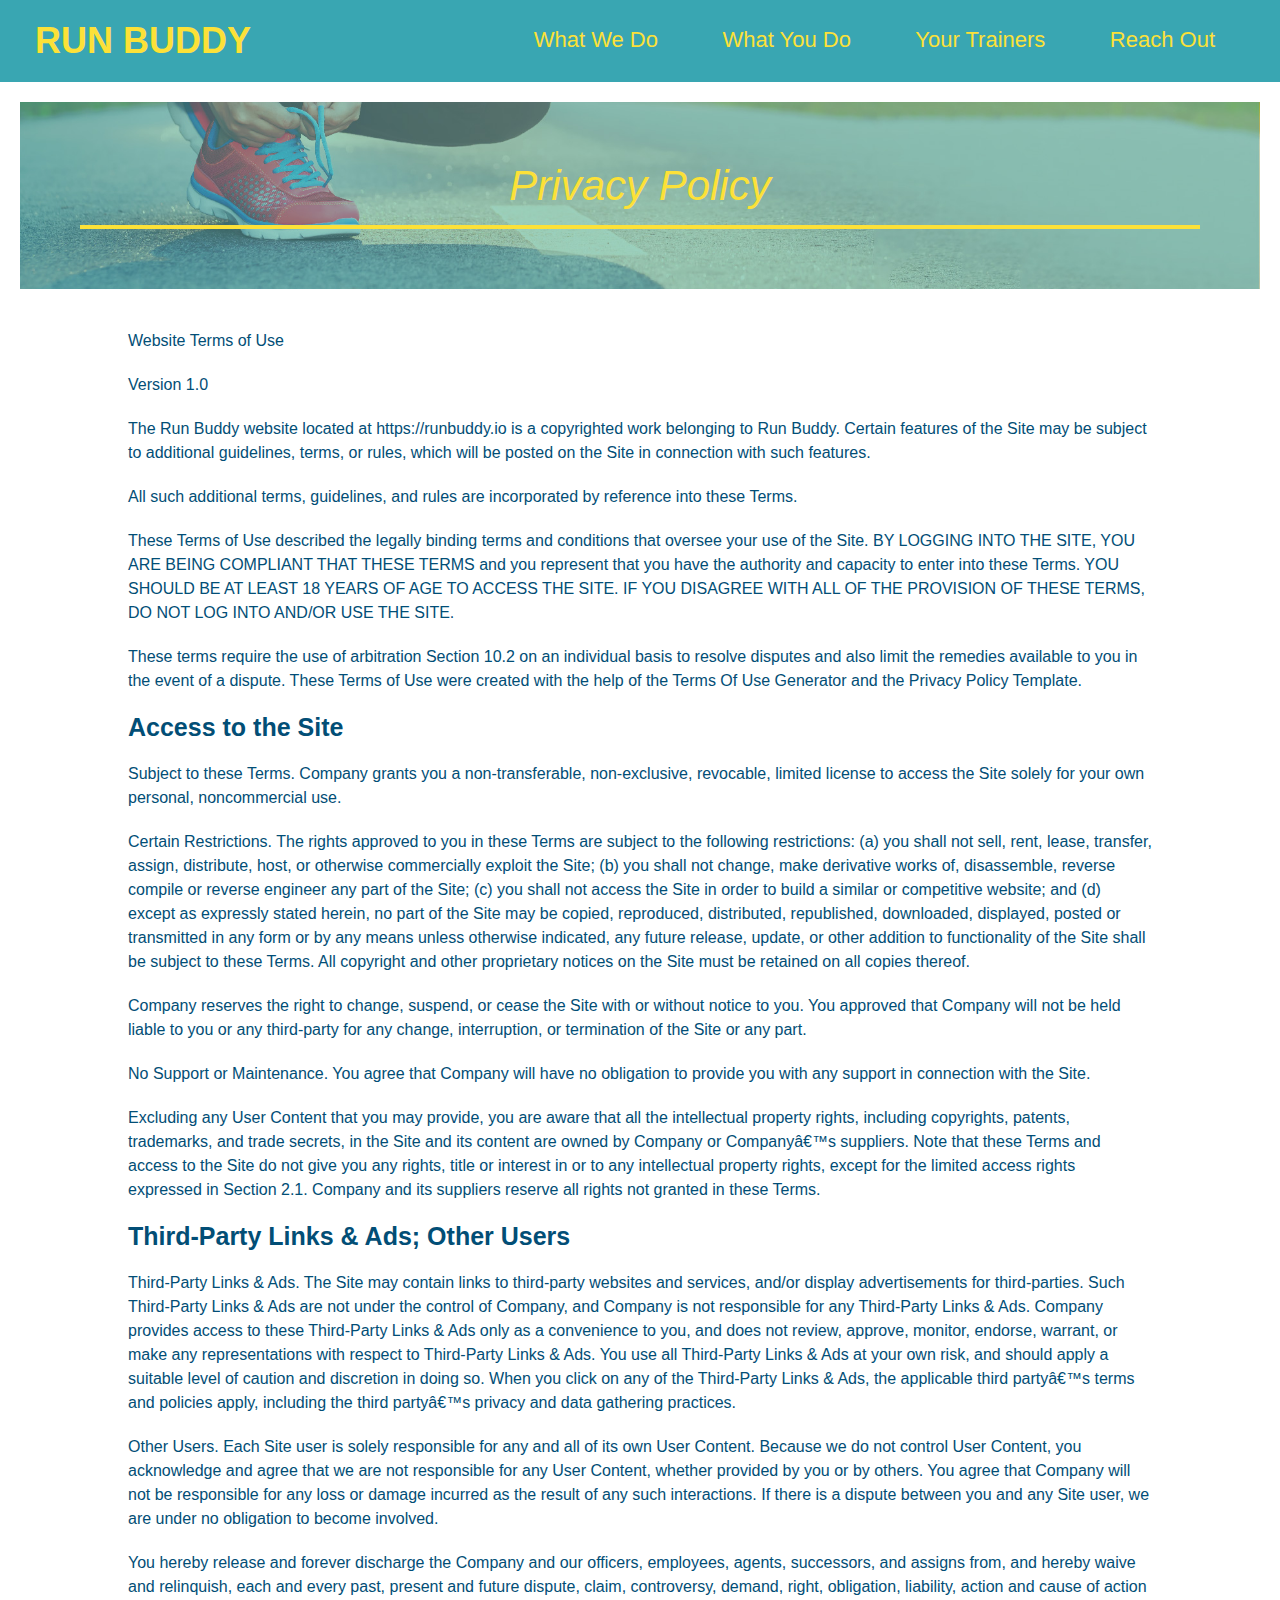
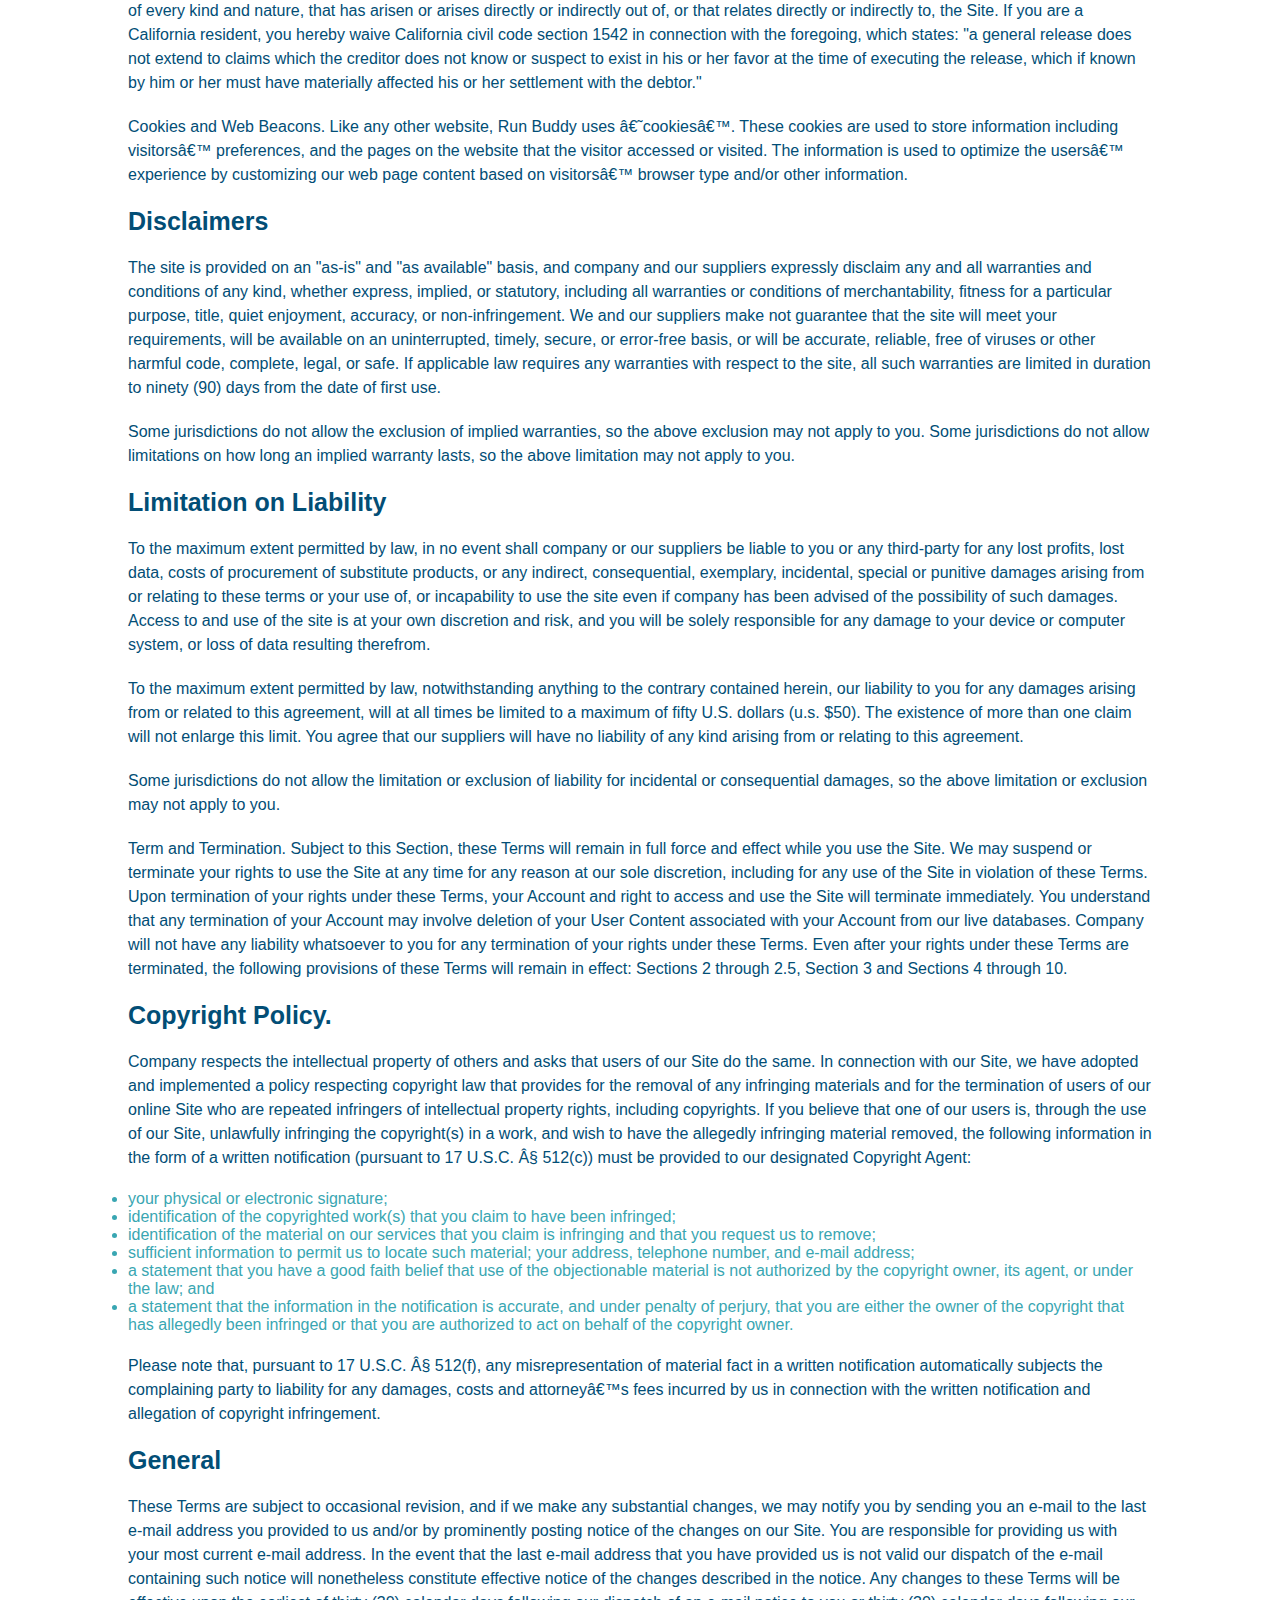
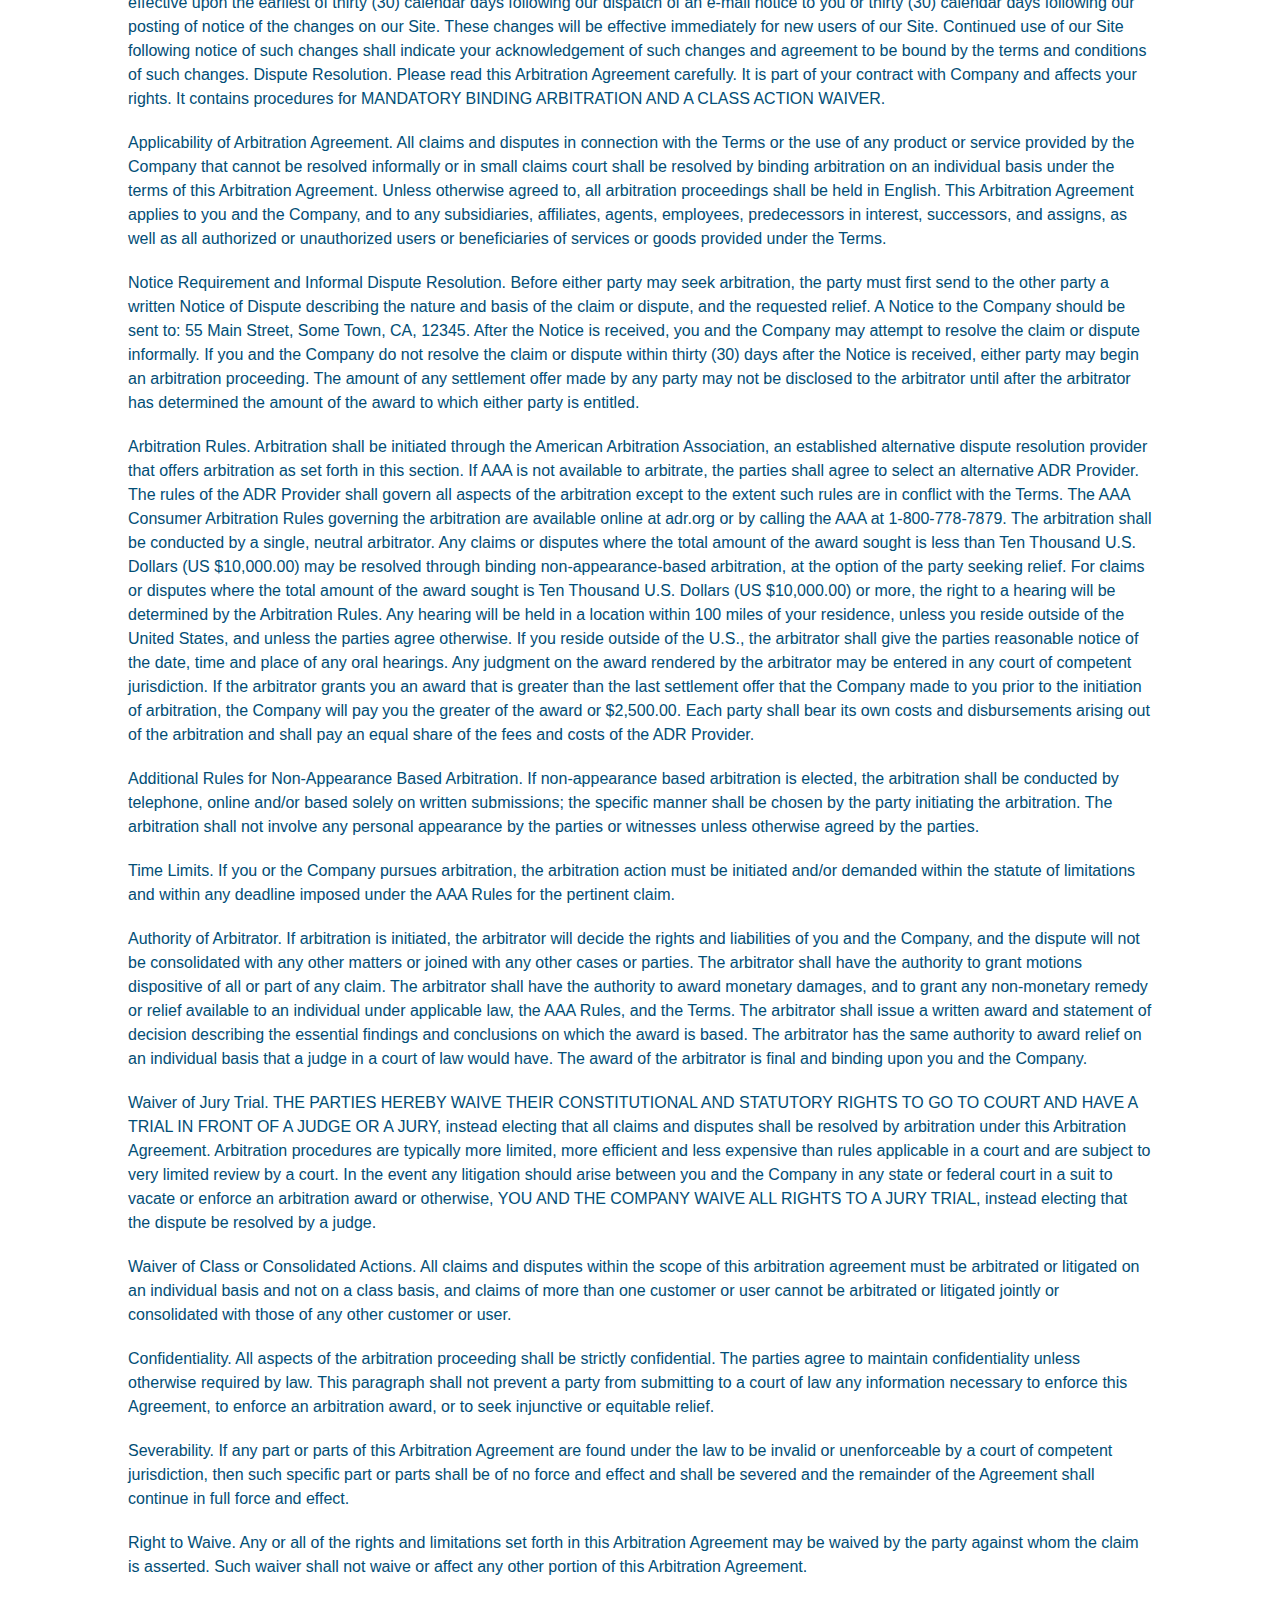
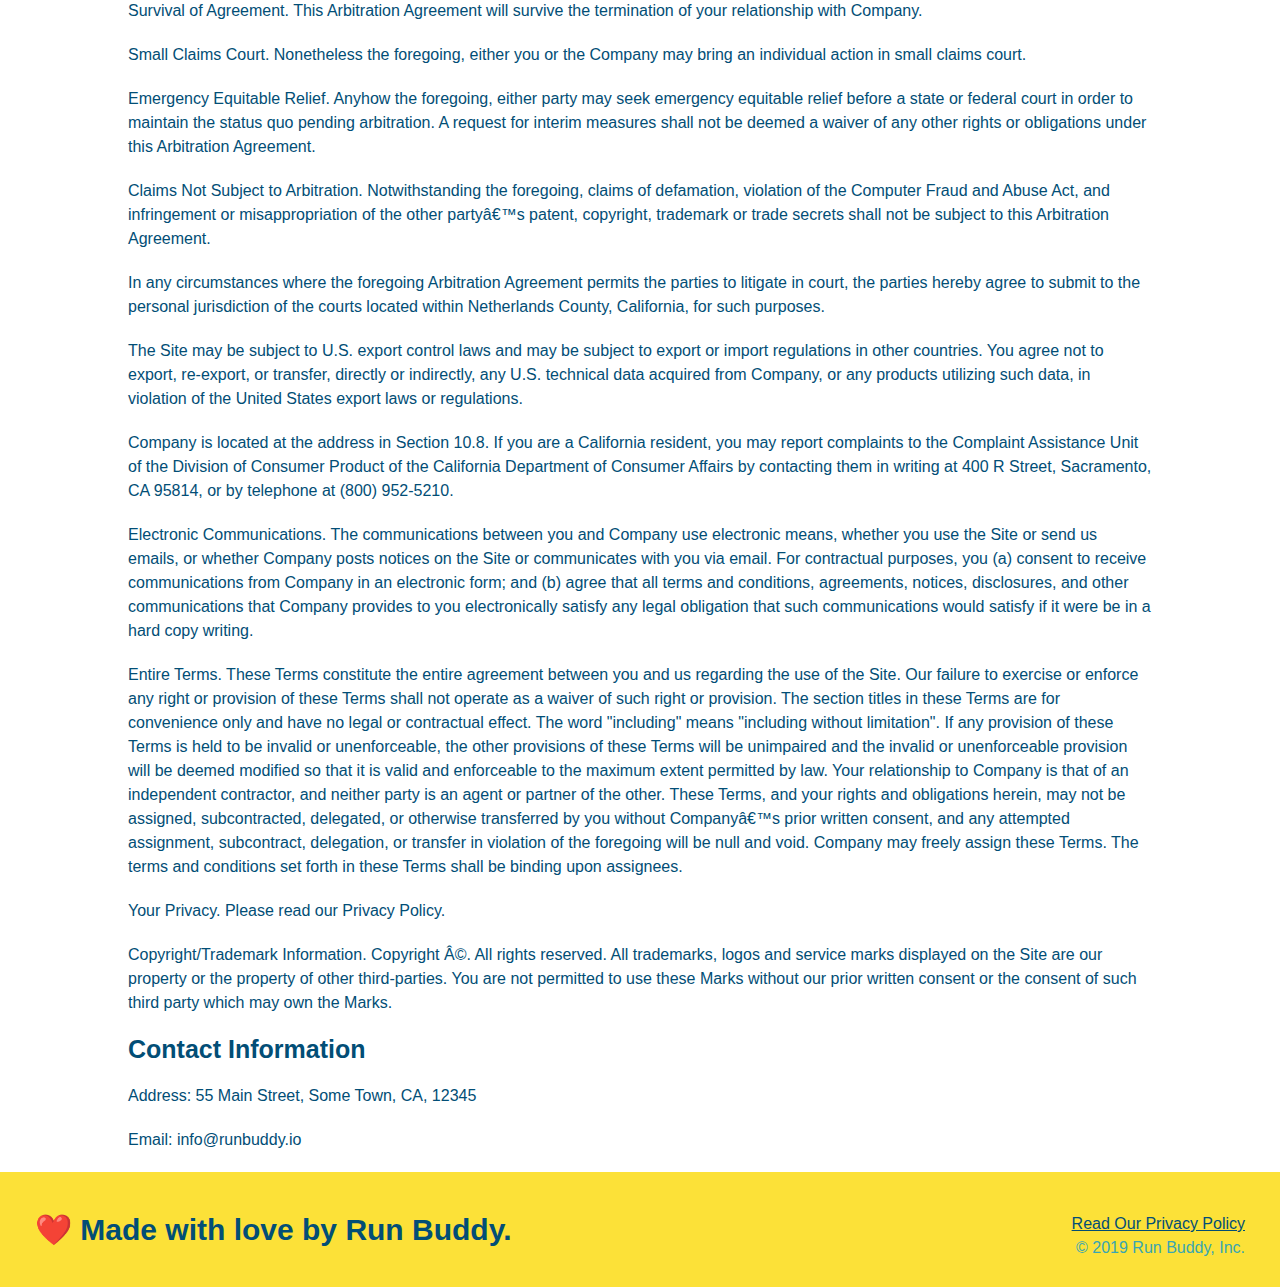
==== privacy-policy.html @ 19cb054b "privacy policy" ====
<!DOCTYPE html>
<html lang="en">
<head>
    <meta charset="UTF-8">
    <title>Privacy Policy - Run Buddy</title>
    <link rel="stylesheet" href="./assets/css/style.css" />
    <link rel="stylesheet" href="./assets/css/secondary-styles.css" />
</head>
<body>
      <!-- navigation -->
  <header>
    <h1>
      <a href="./">
        RUN BUDDY
      </a>
    </h1>
    <nav>
      <!-- Unordered list element -->
      <ul>
        <!-- List item element-->
        <li>
          <!-- Anchor element -->
          <a href="./index.html#what-we-do">What We Do</a>
        </li>
        <li>
          <a href="./index.html#what-you-do">What You Do</a>
        </li>
        <li>
          <a href="./index.html#your-trainers">Your Trainers</a>
        </li>
        <li>
          <a href="./index.html#reach-out">Reach Out</a>
        </li>
      </ul>
    </nav>
  </header>
  <section class="hero hero-secondary">
    <h2 class="page-title">
        Privacy Policy
    </h2>
  </section>
  <article class="secondary-content">
      
    <p>
        Website Terms of Use
      </p>

      <p>
        Version 1.0
      </p>

      <p>
        The Run Buddy website located at https://runbuddy.io is a copyrighted work belonging to Run Buddy. Certain
        features of the Site may be subject to additional guidelines, terms, or rules, which will be posted on the Site
        in connection with such features.
      </p>

      <p>
        All such additional terms, guidelines, and rules are incorporated by reference into these Terms.
      </p>

      <p>
        These Terms of Use described the legally binding terms and conditions that oversee your use of the Site. BY
        LOGGING INTO THE SITE, YOU ARE BEING COMPLIANT THAT THESE TERMS and you represent that you have the authority
        and capacity to enter into these Terms. YOU SHOULD BE AT LEAST 18 YEARS OF AGE TO ACCESS THE SITE. IF YOU
        DISAGREE WITH ALL OF THE PROVISION OF THESE TERMS, DO NOT LOG INTO AND/OR USE THE SITE.
      </p>

      <p>
        These terms require the use of arbitration Section 10.2 on an individual basis to resolve disputes and also
        limit the remedies available to you in the event of a dispute. These Terms of Use were created with the help of
        the Terms Of Use Generator and the Privacy Policy Template.
      </p>

      <h3>
        Access to the Site
      </h3>

      <p>
        Subject to these Terms. Company grants you a non-transferable, non-exclusive, revocable, limited license to
        access the Site solely for your own personal, noncommercial use.
      </p>

      <p>
        Certain Restrictions. The rights approved to you in these Terms are subject to the following restrictions: (a)
        you shall not sell, rent, lease, transfer, assign, distribute, host, or otherwise commercially exploit the Site;
        (b) you shall not change, make derivative works of, disassemble, reverse compile or reverse engineer any part of
        the Site; (c) you shall not access the Site in order to build a similar or competitive website; and (d) except
        as expressly stated herein, no part of the Site may be copied, reproduced, distributed, republished, downloaded,
        displayed, posted or transmitted in any form or by any means unless otherwise indicated, any future release,
        update, or other addition to functionality of the Site shall be subject to these Terms. All copyright and other
        proprietary notices on the Site must be retained on all copies thereof.
      </p>

      <p>
        Company reserves the right to change, suspend, or cease the Site with or without notice to you. You approved
        that Company will not be held liable to you or any third-party for any change, interruption, or termination of
        the Site or any part.
      </p>

      <p>
        No Support or Maintenance. You agree that Company will have no obligation to provide you with any support in
        connection with the Site.
      </p>

      <p>
        Excluding any User Content that you may provide, you are aware that all the intellectual property rights,
        including copyrights, patents, trademarks, and trade secrets, in the Site and its content are owned by Company
        or Companyâ€™s suppliers. Note that these Terms and access to the Site do not give you any rights, title or
        interest in or to any intellectual property rights, except for the limited access rights expressed in Section
        2.1. Company and its suppliers reserve all rights not granted in these Terms.
      </p>

      <h3>
        Third-Party Links & Ads; Other Users
      </h3>

      <p>
        Third-Party Links & Ads. The Site may contain links to third-party websites and services, and/or display
        advertisements for third-parties. Such Third-Party Links & Ads are not under the control of Company, and Company
        is not responsible for any Third-Party Links & Ads. Company provides access to these Third-Party Links & Ads
        only as a convenience to you, and does not review, approve, monitor, endorse, warrant, or make any
        representations with respect to Third-Party Links & Ads. You use all Third-Party Links & Ads at your own risk,
        and should apply a suitable level of caution and discretion in doing so. When you click on any of the
        Third-Party Links & Ads, the applicable third partyâ€™s terms and policies apply, including the third partyâ€™s
        privacy and data gathering practices.
      </p>

      <p>
        Other Users. Each Site user is solely responsible for any and all of its own User Content. Because we do not
        control User Content, you acknowledge and agree that we are not responsible for any User Content, whether
        provided by you or by others. You agree that Company will not be responsible for any loss or damage incurred as
        the result of any such interactions. If there is a dispute between you and any Site user, we are under no
        obligation to become involved.
      </p>

      <p>
        You hereby release and forever discharge the Company and our officers, employees, agents, successors, and
        assigns from, and hereby waive and relinquish, each and every past, present and future dispute, claim,
        controversy, demand, right, obligation, liability, action and cause of action of every kind and nature, that has
        arisen or arises directly or indirectly out of, or that relates directly or indirectly to, the Site. If you are
        a California resident, you hereby waive California civil code section 1542 in connection with the foregoing,
        which states: "a general release does not extend to claims which the creditor does not know or suspect to exist
        in his or her favor at the time of executing the release, which if known by him or her must have materially
        affected his or her settlement with the debtor."
      </p>

      <p>
        Cookies and Web Beacons. Like any other website, Run Buddy uses â€˜cookiesâ€™. These cookies are used to store
        information including visitorsâ€™ preferences, and the pages on the website that the visitor accessed or visited.
        The information is used to optimize the usersâ€™ experience by customizing our web page content based on visitorsâ€™
        browser type and/or other information.
      </p>

      <h3>
        Disclaimers
      </h3>

      <p>
        The site is provided on an "as-is" and "as available" basis, and company and our suppliers expressly disclaim
        any and all warranties and conditions of any kind, whether express, implied, or statutory, including all
        warranties or conditions of merchantability, fitness for a particular purpose, title, quiet enjoyment, accuracy,
        or non-infringement. We and our suppliers make not guarantee that the site will meet your requirements, will be
        available on an uninterrupted, timely, secure, or error-free basis, or will be accurate, reliable, free of
        viruses or other harmful code, complete, legal, or safe. If applicable law requires any warranties with respect
        to the site, all such warranties are limited in duration to ninety (90) days from the date of first use.
      </p>

      <p>
        Some jurisdictions do not allow the exclusion of implied warranties, so the above exclusion may not apply to
        you. Some jurisdictions do not allow limitations on how long an implied warranty lasts, so the above limitation
        may not apply to you.
      </p>

      <h3>
        Limitation on Liability
      </h3>

      <p>
        To the maximum extent permitted by law, in no event shall company or our suppliers be liable to you or any
        third-party for any lost profits, lost data, costs of procurement of substitute products, or any indirect,
        consequential, exemplary, incidental, special or punitive damages arising from or relating to these terms or
        your use of, or incapability to use the site even if company has been advised of the possibility of such
        damages. Access to and use of the site is at your own discretion and risk, and you will be solely responsible
        for any damage to your device or computer system, or loss of data resulting therefrom.
      </p>

      <p>
        To the maximum extent permitted by law, notwithstanding anything to the contrary contained herein, our liability
        to you for any damages arising from or related to this agreement, will at all times be limited to a maximum of
        fifty U.S. dollars (u.s. $50). The existence of more than one claim will not enlarge this limit. You agree that
        our suppliers will have no liability of any kind arising from or relating to this agreement.
      </p>

      <p>
        Some jurisdictions do not allow the limitation or exclusion of liability for incidental or consequential
        damages, so the above limitation or exclusion may not apply to you.
      </p>

      <p>
        Term and Termination. Subject to this Section, these Terms will remain in full force and effect while you use
        the Site. We may suspend or terminate your rights to use the Site at any time for any reason at our sole
        discretion, including for any use of the Site in violation of these Terms. Upon termination of your rights under
        these Terms, your Account and right to access and use the Site will terminate immediately. You understand that
        any termination of your Account may involve deletion of your User Content associated with your Account from our
        live databases. Company will not have any liability whatsoever to you for any termination of your rights under
        these Terms. Even after your rights under these Terms are terminated, the following provisions of these Terms
        will remain in effect: Sections 2 through 2.5, Section 3 and Sections 4 through 10.
      </p>

      <h3>
        Copyright Policy.
      </h3>

      <p>
        Company respects the intellectual property of others and asks that users of our Site do the same. In connection
        with our Site, we have adopted and implemented a policy respecting copyright law that provides for the removal
        of any infringing materials and for the termination of users of our online Site who are repeated infringers of
        intellectual property rights, including copyrights. If you believe that one of our users is, through the use of
        our Site, unlawfully infringing the copyright(s) in a work, and wish to have the allegedly infringing material
        removed, the following information in the form of a written notification (pursuant to 17 U.S.C. Â§ 512(c)) must
        be provided to our designated Copyright Agent:
      </p>

      <ul>
        <li>
          your physical or electronic signature;
        </li>
        <li>
          identification of the copyrighted work(s) that you claim to have been infringed;
        </li>
        <li>
          identification of the material on our services that you claim is infringing and that you request us to remove;
        </li>
        <li>
          sufficient information to permit us to locate such material; your address, telephone number, and e-mail
          address;
        </li>
        <li>
          a statement that you have a good faith belief that use of the objectionable material is not authorized by the
          copyright owner, its agent, or under the law; and
        </li>
        <li>
          a statement that the information in the notification is accurate, and under penalty of perjury, that you are
          either the owner of the copyright that has allegedly been infringed or that you are authorized to act on
          behalf of the copyright owner.
        </li>
      </ul>

      <p>
        Please note that, pursuant to 17 U.S.C. Â§ 512(f), any misrepresentation of material fact in a written
        notification automatically subjects the complaining party to liability for any damages, costs and attorneyâ€™s
        fees incurred by us in connection with the written notification and allegation of copyright infringement.
      </p>

      <h3>
        General
      </h3>

      <p>
        These Terms are subject to occasional revision, and if we make any substantial changes, we may notify you by
        sending you an e-mail to the last e-mail address you provided to us and/or by prominently posting notice of the
        changes on our Site. You are responsible for providing us with your most current e-mail address. In the event
        that the last e-mail address that you have provided us is not valid our dispatch of the e-mail containing such
        notice will nonetheless constitute effective notice of the changes described in the notice. Any changes to these
        Terms will be effective upon the earliest of thirty (30) calendar days following our dispatch of an e-mail
        notice to you or thirty (30) calendar days following our posting of notice of the changes on our Site. These
        changes will be effective immediately for new users of our Site. Continued use of our Site following notice of
        such changes shall indicate your acknowledgement of such changes and agreement to be bound by the terms and
        conditions of such changes. Dispute Resolution. Please read this Arbitration Agreement carefully. It is part of
        your contract with Company and affects your rights. It contains procedures for MANDATORY BINDING ARBITRATION AND
        A CLASS ACTION WAIVER.
      </p>

      <p>
        Applicability of Arbitration Agreement. All claims and disputes in connection with the Terms or the use of any
        product or service provided by the Company that cannot be resolved informally or in small claims court shall be
        resolved by binding arbitration on an individual basis under the terms of this Arbitration Agreement. Unless
        otherwise agreed to, all arbitration proceedings shall be held in English. This Arbitration Agreement applies to
        you and the Company, and to any subsidiaries, affiliates, agents, employees, predecessors in interest,
        successors, and assigns, as well as all authorized or unauthorized users or beneficiaries of services or goods
        provided under the Terms.
      </p>

      <p>
        Notice Requirement and Informal Dispute Resolution. Before either party may seek arbitration, the party must
        first send to the other party a written Notice of Dispute describing the nature and basis of the claim or
        dispute, and the requested relief. A Notice to the Company should be sent to: 55 Main Street, Some Town, CA,
        12345. After the Notice is received, you and the Company may attempt to resolve the claim or dispute informally.
        If you and the Company do not resolve the claim or dispute within thirty (30) days after the Notice is received,
        either party may begin an arbitration proceeding. The amount of any settlement offer made by any party may not
        be disclosed to the arbitrator until after the arbitrator has determined the amount of the award to which either
        party is entitled.
      </p>

      <p>
        Arbitration Rules. Arbitration shall be initiated through the American Arbitration Association, an established
        alternative dispute resolution provider that offers arbitration as set forth in this section. If AAA is not
        available to arbitrate, the parties shall agree to select an alternative ADR Provider. The rules of the ADR
        Provider shall govern all aspects of the arbitration except to the extent such rules are in conflict with the
        Terms. The AAA Consumer Arbitration Rules governing the arbitration are available online at adr.org or by
        calling the AAA at 1-800-778-7879. The arbitration shall be conducted by a single, neutral arbitrator. Any
        claims or disputes where the total amount of the award sought is less than Ten Thousand U.S. Dollars (US
        $10,000.00) may be resolved through binding non-appearance-based arbitration, at the option of the party seeking
        relief. For claims or disputes where the total amount of the award sought is Ten Thousand U.S. Dollars (US
        $10,000.00) or more, the right to a hearing will be determined by the Arbitration Rules. Any hearing will be
        held in a location within 100 miles of your residence, unless you reside outside of the United States, and
        unless the parties agree otherwise. If you reside outside of the U.S., the arbitrator shall give the parties
        reasonable notice of the date, time and place of any oral hearings. Any judgment on the award rendered by the
        arbitrator may be entered in any court of competent jurisdiction. If the arbitrator grants you an award that is
        greater than the last settlement offer that the Company made to you prior to the initiation of arbitration, the
        Company will pay you the greater of the award or $2,500.00. Each party shall bear its own costs and
        disbursements arising out of the arbitration and shall pay an equal share of the fees and costs of the ADR
        Provider.
      </p>

      <p>
        Additional Rules for Non-Appearance Based Arbitration. If non-appearance based arbitration is elected, the
        arbitration shall be conducted by telephone, online and/or based solely on written submissions; the specific
        manner shall be chosen by the party initiating the arbitration. The arbitration shall not involve any personal
        appearance by the parties or witnesses unless otherwise agreed by the parties.
      </p>

      <p>
        Time Limits. If you or the Company pursues arbitration, the arbitration action must be initiated and/or demanded
        within the statute of limitations and within any deadline imposed under the AAA Rules for the pertinent claim.
      </p>

      <p>
        Authority of Arbitrator. If arbitration is initiated, the arbitrator will decide the rights and liabilities of
        you and the Company, and the dispute will not be consolidated with any other matters or joined with any other
        cases or parties. The arbitrator shall have the authority to grant motions dispositive of all or part of any
        claim. The arbitrator shall have the authority to award monetary damages, and to grant any non-monetary remedy
        or relief available to an individual under applicable law, the AAA Rules, and the Terms. The arbitrator shall
        issue a written award and statement of decision describing the essential findings and conclusions on which the
        award is based. The arbitrator has the same authority to award relief on an individual basis that a judge in a
        court of law would have. The award of the arbitrator is final and binding upon you and the Company.
      </p>

      <p>
        Waiver of Jury Trial. THE PARTIES HEREBY WAIVE THEIR CONSTITUTIONAL AND STATUTORY RIGHTS TO GO TO COURT AND HAVE
        A TRIAL IN FRONT OF A JUDGE OR A JURY, instead electing that all claims and disputes shall be resolved by
        arbitration under this Arbitration Agreement. Arbitration procedures are typically more limited, more efficient
        and less expensive than rules applicable in a court and are subject to very limited review by a court. In the
        event any litigation should arise between you and the Company in any state or federal court in a suit to vacate
        or enforce an arbitration award or otherwise, YOU AND THE COMPANY WAIVE ALL RIGHTS TO A JURY TRIAL, instead
        electing that the dispute be resolved by a judge.
      </p>

      <p>
        Waiver of Class or Consolidated Actions. All claims and disputes within the scope of this arbitration agreement
        must be arbitrated or litigated on an individual basis and not on a class basis, and claims of more than one
        customer or user cannot be arbitrated or litigated jointly or consolidated with those of any other customer or
        user.
      </p>

      <p>
        Confidentiality. All aspects of the arbitration proceeding shall be strictly confidential. The parties agree to
        maintain confidentiality unless otherwise required by law. This paragraph shall not prevent a party from
        submitting to a court of law any information necessary to enforce this Agreement, to enforce an arbitration
        award, or to seek injunctive or equitable relief.
      </p>

      <p>
        Severability. If any part or parts of this Arbitration Agreement are found under the law to be invalid or
        unenforceable by a court of competent jurisdiction, then such specific part or parts shall be of no force and
        effect and shall be severed and the remainder of the Agreement shall continue in full force and effect.
      </p>

      <p>
        Right to Waive. Any or all of the rights and limitations set forth in this Arbitration Agreement may be waived
        by the party against whom the claim is asserted. Such waiver shall not waive or affect any other portion of this
        Arbitration Agreement.
      </p>

      <p>
        Survival of Agreement. This Arbitration Agreement will survive the termination of your relationship with
        Company.
      </p>

      <p>
        Small Claims Court. Nonetheless the foregoing, either you or the Company may bring an individual action in small
        claims court.
      </p>

      <p>
        Emergency Equitable Relief. Anyhow the foregoing, either party may seek emergency equitable relief before a
        state or federal court in order to maintain the status quo pending arbitration. A request for interim measures
        shall not be deemed a waiver of any other rights or obligations under this Arbitration Agreement.
      </p>

      <p>
        Claims Not Subject to Arbitration. Notwithstanding the foregoing, claims of defamation, violation of the
        Computer Fraud and Abuse Act, and infringement or misappropriation of the other partyâ€™s patent, copyright,
        trademark or trade secrets shall not be subject to this Arbitration Agreement.
      </p>

      <p>
        In any circumstances where the foregoing Arbitration Agreement permits the parties to litigate in court, the
        parties hereby agree to submit to the personal jurisdiction of the courts located within Netherlands County,
        California, for such purposes.
      </p>

      <p>
        The Site may be subject to U.S. export control laws and may be subject to export or import regulations in other
        countries. You agree not to export, re-export, or transfer, directly or indirectly, any U.S. technical data
        acquired from Company, or any products utilizing such data, in violation of the United States export laws or
        regulations.
      </p>

      <p>
        Company is located at the address in Section 10.8. If you are a California resident, you may report complaints
        to the Complaint Assistance Unit of the Division of Consumer Product of the California Department of Consumer
        Affairs by contacting them in writing at 400 R Street, Sacramento, CA 95814, or by telephone at (800) 952-5210.
      </p>

      <p>
        Electronic Communications. The communications between you and Company use electronic means, whether you use the
        Site or send us emails, or whether Company posts notices on the Site or communicates with you via email. For
        contractual purposes, you (a) consent to receive communications from Company in an electronic form; and (b)
        agree that all terms and conditions, agreements, notices, disclosures, and other communications that Company
        provides to you electronically satisfy any legal obligation that such communications would satisfy if it were be
        in a hard copy writing.
      </p>

      <p>
        Entire Terms. These Terms constitute the entire agreement between you and us regarding the use of the Site. Our
        failure to exercise or enforce any right or provision of these Terms shall not operate as a waiver of such right
        or provision. The section titles in these Terms are for convenience only and have no legal or contractual
        effect. The word "including" means "including without limitation". If any provision of these Terms is held to be
        invalid or unenforceable, the other provisions of these Terms will be unimpaired and the invalid or
        unenforceable provision will be deemed modified so that it is valid and enforceable to the maximum extent
        permitted by law. Your relationship to Company is that of an independent contractor, and neither party is an
        agent or partner of the other. These Terms, and your rights and obligations herein, may not be assigned,
        subcontracted, delegated, or otherwise transferred by you without Companyâ€™s prior written consent, and any
        attempted assignment, subcontract, delegation, or transfer in violation of the foregoing will be null and void.
        Company may freely assign these Terms. The terms and conditions set forth in these Terms shall be binding upon
        assignees.
      </p>

      <p>
        Your Privacy. Please read our Privacy Policy.
      </p>

      <p>
        Copyright/Trademark Information. Copyright Â©. All rights reserved. All trademarks, logos and service marks
        displayed on the Site are our property or the property of other third-parties. You are not permitted to use
        these Marks without our prior written consent or the consent of such third party which may own the Marks.
      </p>

      <h3>
        Contact Information
      </h3>

      <p>
        Address: 55 Main Street, Some Town, CA, 12345
      </p>

      <p>
        Email: info@runbuddy.io
      </p>

  </article>
    <!-- footer -->
    <footer>
        <h2>❤️ Made with love by Run Buddy.</h2>
        <div>
          <a href="#">Read Our Privacy Policy</a><br />
          &copy; 2019 Run Buddy, Inc.
        </div>
    </footer>
</body>
</html>
---- assets/css/style.css ----
* {
  margin: 0;
  padding: 0;
  box-sizing: border-box;
}

body {
  /* more on this crazy alphanumerical value in a minute! */
  color: #39a6b2;
  font-family: Helvetica, Arial, sans-serif;
}

/* apply styles to <header> */
header {
  padding: 20px 35px;
  background-color: #39a6b2;
}

header h1 {
  font-weight: bold;
  font-size: 36px;
  color: #fce138;
  margin: 0;
  display: inline;
}
header a {
  text-decoration: none;
  color: #fce138;
}

header nav {
  float: right;
  margin: 7px 0;
}

header nav ul li {
  display: inline;
}

header nav ul li a {
  margin: 0 30px;
  font-weight: lighter;
  font-size: 22px;
}

footer {
  background: #fce138;
  width: 100%;
  padding: 40px 35px;
}

footer h2 {
  display: inline;
  color: #024e76;
  font-size: 30px;
  margin: 0;
}

footer div {
  float: right;
  line-height: 1.5;
  text-align: right;
}

footer a {
  color: #024e76;
}

section {
  padding: 60px;
}

/* Hero Style Start */
.hero {
  background-image: url('../images/hero-bg.jpg');
  height: 600px;
  background-size: cover;
  background-position: center;
  position: relative;
}
/* Hero Style End */

.hero-form {
  border: 3px solid #024e76;
  background-color: #fce138;
  padding: 20px;
  width: 500px;
  color: #024e76;
  position: absolute;
  bottom: 120px;
  right: 140px;
}

.hero-form h3 {
  font-size: 24px;
  margin: 0;
}
.hero-form p {
  margin: 5px 0 15px 0;
}

.form-input {
  border: 1px solid #024e76;
  display: block;
  padding: 7px 15px;
  font-size: 16px;
  color: #024e76;
  width: 100%;
  margin-bottom: 15px;
}

.hero-form label {
  margin: 0 5px;
}

.hero-form button {
  color: #fce138;
  background-color: #024e76;
  border: none;
  padding: 10px 20px;
  font-size: 16px;
}

.intro {
  text-align: center;
}

.intro p {
  line-height: 1.7;
  color: #39a6b2;
  width: 80%;
  font-size: 20px;
  margin: 0 auto;
}

.steps {
  text-align: center;
  background: #fce138;
}

.steps div {
  margin-bottom: 80px;
}

.steps img {
  width: 15%;
  margin: 10px 0;
}

.steps h3 {
  color: #024e76;
  font-size: 46px;
  margin-top: 10px;
}

.steps p {
  color: #39a6b2;
  font-size: 23px;
}

.steps span {
  font-size: 38px;
}

.section-title {
  font-size: 55px;
  color: #024e76;
  margin-bottom: 35px;
  padding: 0 100px 20px 100px;
  display: inline-block;
  border-bottom: 3px solid;
}

.primary-border {
  border-color: #fce138;
}

.secondary-border {
  border-color: #39a6b2;
}

.trainers {
  text-align: center;
}

.trainer {
  width: 900px;
  margin: 0 auto 30px auto;
  background: #024e76;
  color: #fce138;
  overflow: auto;
}

.trainer img {
  width: 35%;
  float: left;
}

.trainer-bio {
  padding: 35px;
  float: left;
  width: 65%;
}

.trainer-bio h3 {
  font-size: 32px;
  margin-bottom: 8px;
}

.trainer-bio h4 {
  font-weight: lighter;
  font-size: 26px;
  margin-bottom: 25px;
}

.trainer-bio p {
  font-size: 17px;
  line-height: 1.3;
}

.text-left {
  text-align: left;
}

.text-right {
  text-align: right;
}

/* REACH OUT STYLES START */
.contact {
  text-align: center;
  background: #024e76;
}

.contact h2 {
  color: #fce138;
}

.contact-info iframe {
  width: 400px;
  height: 400px;
}

.contact-info div {
  width: 410px;
  display: inline-block;
  vertical-align: top;
  text-align: left;
  margin: 30px 0 0 60px;
  color: white;
}

.contact-info h3 {
  color: #fce138;
  font-size: 32px;
}

.contact-info p,
.contact-info address {
  margin: 20px 0;
  line-height: 1.5;
  font-size: 20px;
  font-style: normal;
}

.contact-info a {
  color: #fce138;
}

/* REACH OUT STYLES END */

/* homepage hero */
.hero {
  margin: 20px;
  background-color: white;
  font-size: 20px;
  color: blue;
}

/* secondary page hero */
.hero-secondary {
  margin: 20px;
  background-color: black;
  font-size: 20px;
  color: red;
}
---- assets/css/secondary-styles.css ----
.hero {
    background-position: bottom;
    height: auto;
    text-align: center;
    margin-bottom: 40px
}
.page-title {
    color: #fce138;
    text-align: center;
    border-bottom: 4px;
    border-bottom-style: solid;
    border-color: #fce138;
    padding: 0 80px 15px 80px;
    font-weight: normal;
    font-size: 42px;
    font-style: italic;
}

.secondary-content {
    width: 80%;
    margin: auto;
    color: #024e76;
}

.secondary-content h3 {
    font-size: 25px;
    margin: 20px 0 20px 0;
}

.secondary-content p {
    font-size: 16px;
    line-height: 1.5;
    margin: 20px 0 20px 0;
}

.secondary-content ul {
    color:#39a6b2;
    margin: 10px 0 10px 0;
}
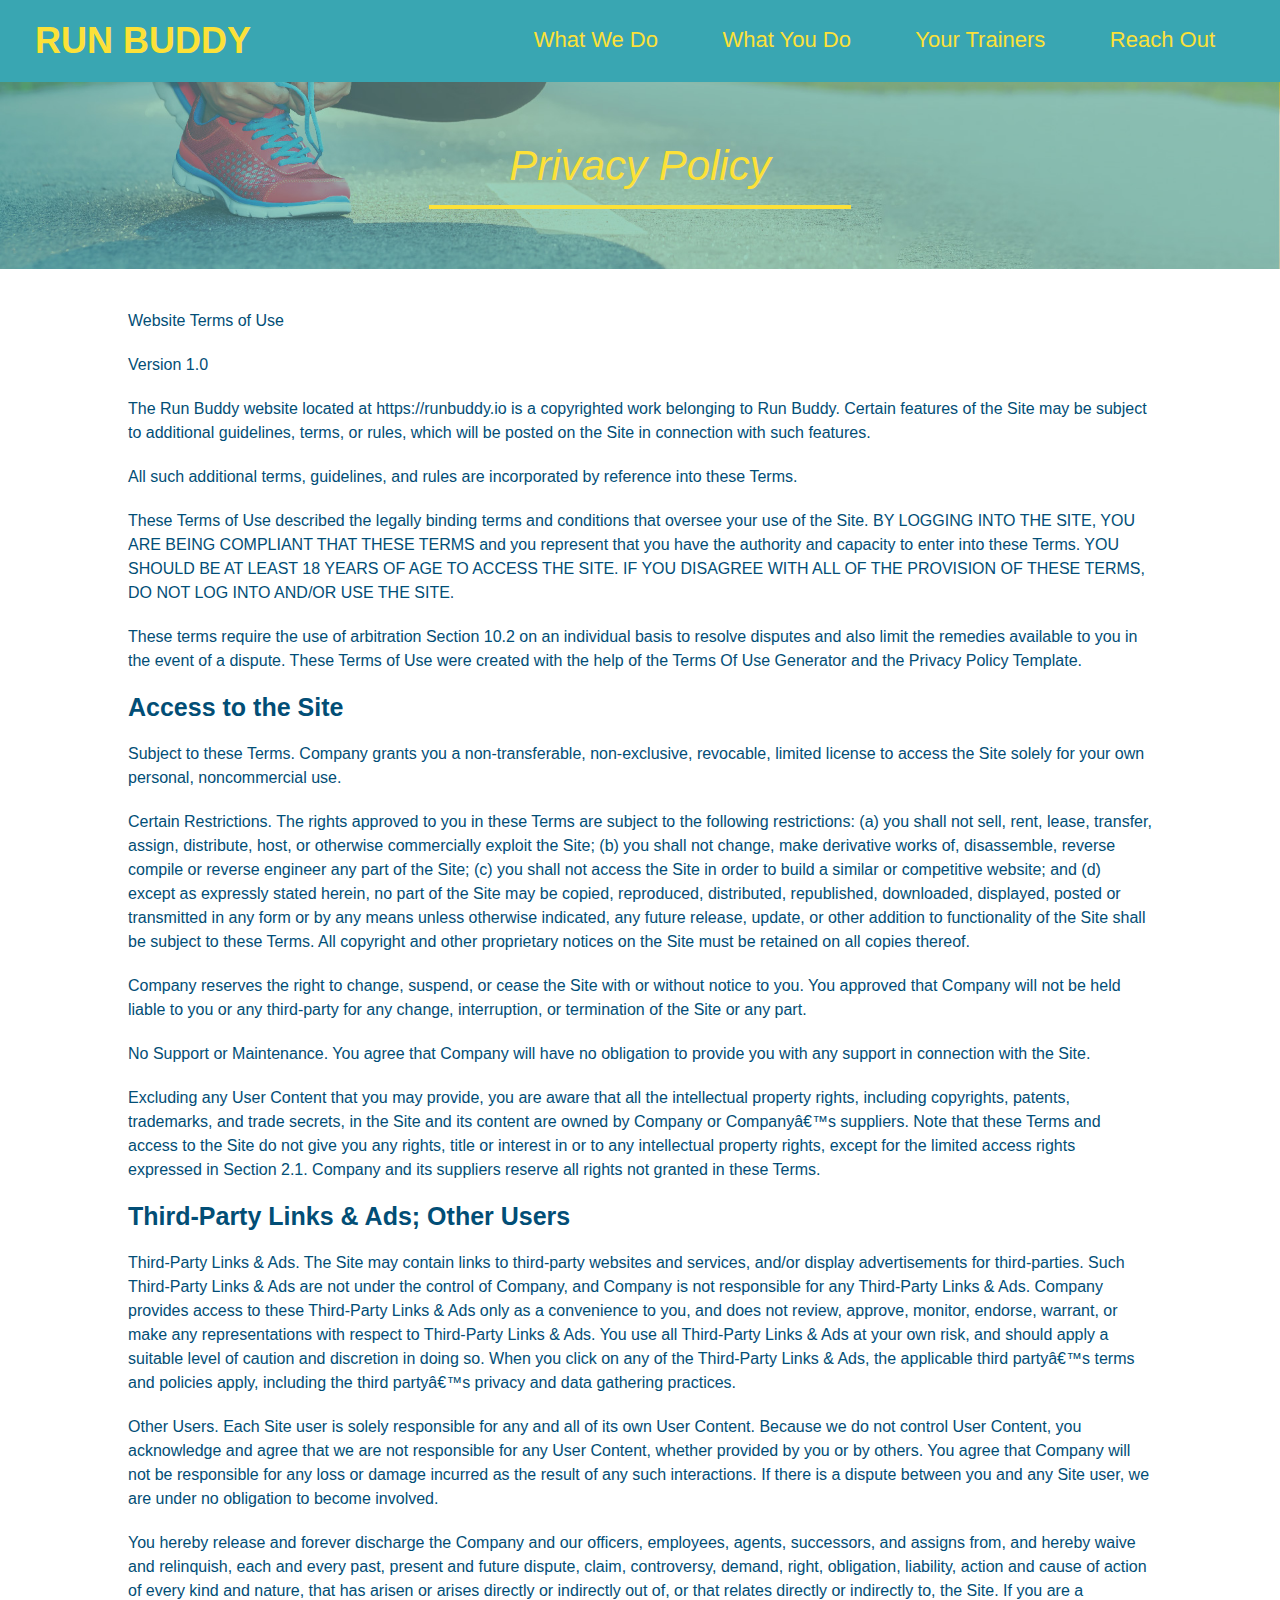
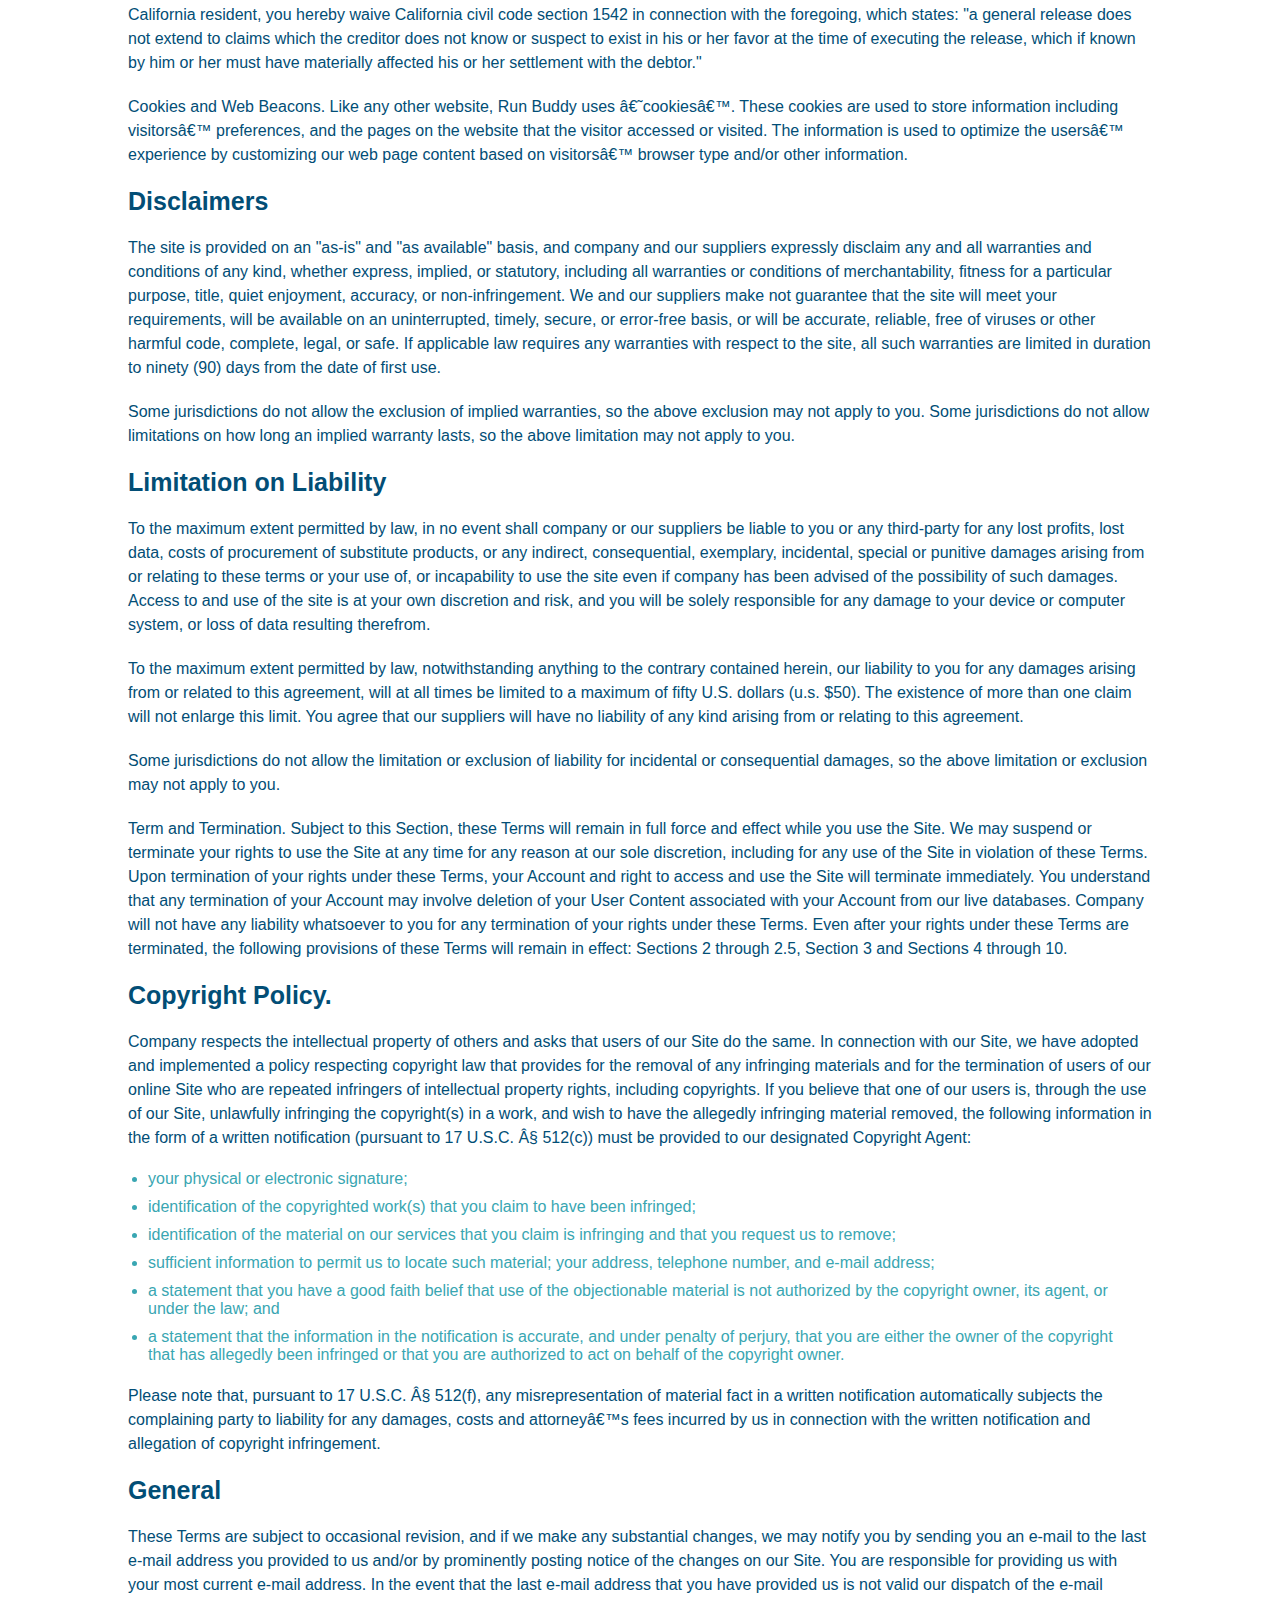
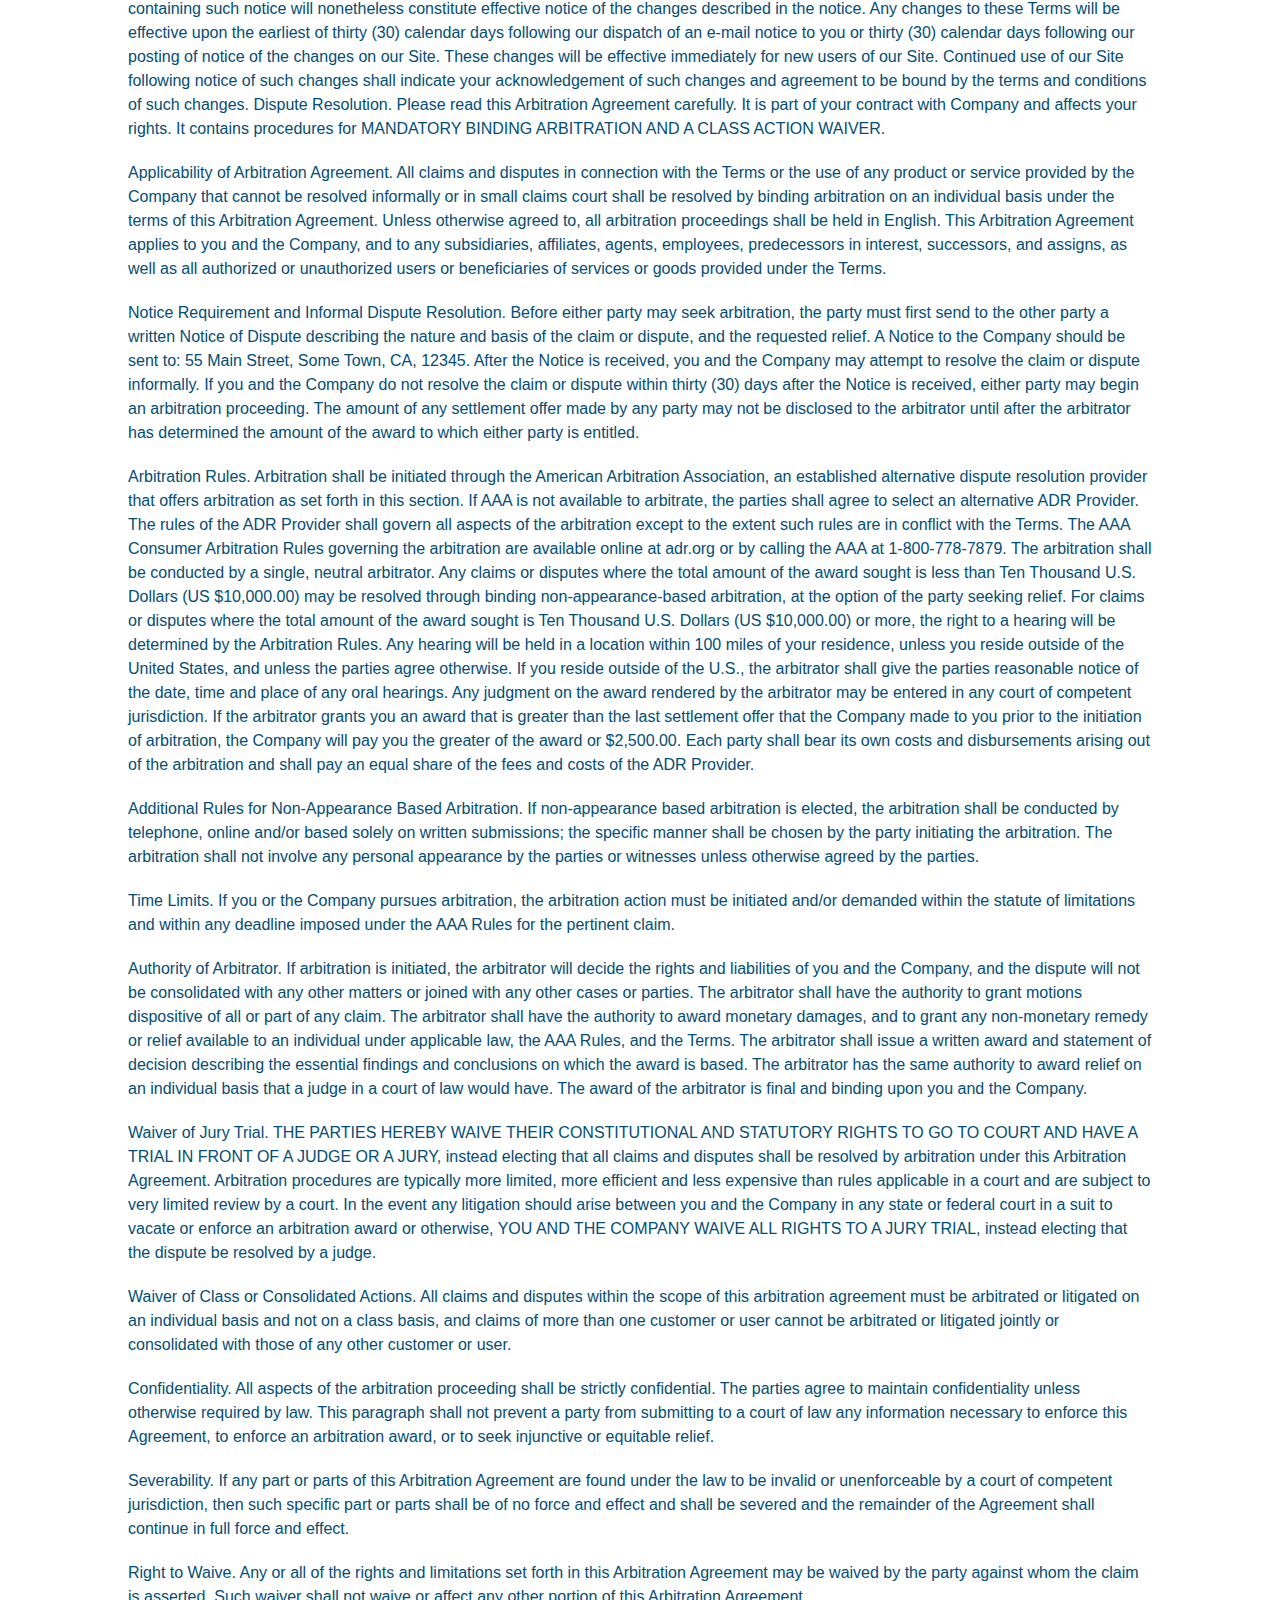
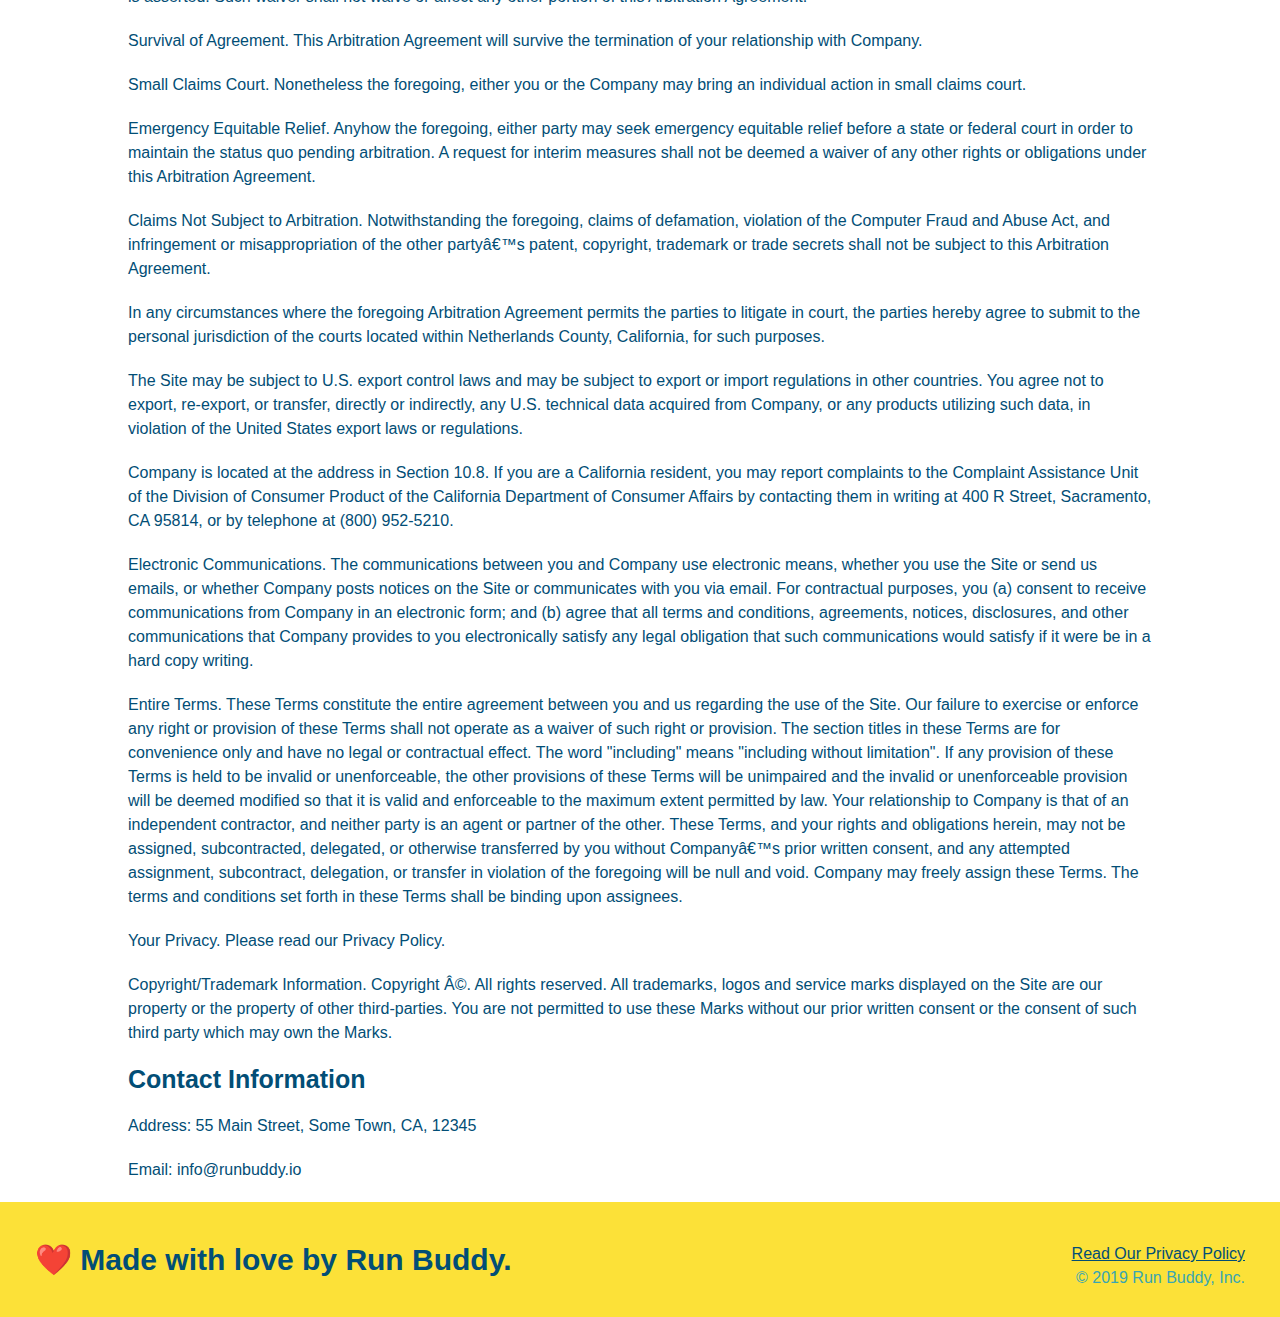
==== commit 01d4981b: "Let it run buddy code reviewed." ====
--- a/privacy-policy.html
+++ b/privacy-policy.html
@@ -1,16 +1,18 @@
 <!DOCTYPE html>
 <html lang="en">
+
 <head>
-    <meta charset="UTF-8">
-    <title>Privacy Policy - Run Buddy</title>
-    <link rel="stylesheet" href="./assets/css/style.css" />
-    <link rel="stylesheet" href="./assets/css/secondary-styles.css" />
+  <meta charset="UTF-8" />
+  <title>Privacy Policy - Run Buddy</title>
+  <link rel="stylesheet" href="./assets/css/style.css" />
+  <link rel="stylesheet" href="./assets/css/secondary-styles.css" />
+
 </head>
+
 <body>
-      <!-- navigation -->
   <header>
     <h1>
-      <a href="./">
+      <a href="/">
         RUN BUDDY
       </a>
     </h1>
@@ -34,440 +36,446 @@
       </ul>
     </nav>
   </header>
-  <section class="hero hero-secondary">
+
+  <section class="hero">
     <h2 class="page-title">
-        Privacy Policy
+      Privacy Policy
     </h2>
   </section>
+
   <article class="secondary-content">
-      
-    <p>
-        Website Terms of Use
-      </p>
-
-      <p>
-        Version 1.0
-      </p>
-
-      <p>
-        The Run Buddy website located at https://runbuddy.io is a copyrighted work belonging to Run Buddy. Certain
-        features of the Site may be subject to additional guidelines, terms, or rules, which will be posted on the Site
-        in connection with such features.
-      </p>
-
-      <p>
-        All such additional terms, guidelines, and rules are incorporated by reference into these Terms.
-      </p>
-
-      <p>
-        These Terms of Use described the legally binding terms and conditions that oversee your use of the Site. BY
-        LOGGING INTO THE SITE, YOU ARE BEING COMPLIANT THAT THESE TERMS and you represent that you have the authority
-        and capacity to enter into these Terms. YOU SHOULD BE AT LEAST 18 YEARS OF AGE TO ACCESS THE SITE. IF YOU
-        DISAGREE WITH ALL OF THE PROVISION OF THESE TERMS, DO NOT LOG INTO AND/OR USE THE SITE.
-      </p>
-
-      <p>
-        These terms require the use of arbitration Section 10.2 on an individual basis to resolve disputes and also
-        limit the remedies available to you in the event of a dispute. These Terms of Use were created with the help of
-        the Terms Of Use Generator and the Privacy Policy Template.
-      </p>
-
-      <h3>
-        Access to the Site
-      </h3>
-
-      <p>
-        Subject to these Terms. Company grants you a non-transferable, non-exclusive, revocable, limited license to
-        access the Site solely for your own personal, noncommercial use.
-      </p>
-
-      <p>
-        Certain Restrictions. The rights approved to you in these Terms are subject to the following restrictions: (a)
-        you shall not sell, rent, lease, transfer, assign, distribute, host, or otherwise commercially exploit the Site;
-        (b) you shall not change, make derivative works of, disassemble, reverse compile or reverse engineer any part of
-        the Site; (c) you shall not access the Site in order to build a similar or competitive website; and (d) except
-        as expressly stated herein, no part of the Site may be copied, reproduced, distributed, republished, downloaded,
-        displayed, posted or transmitted in any form or by any means unless otherwise indicated, any future release,
-        update, or other addition to functionality of the Site shall be subject to these Terms. All copyright and other
-        proprietary notices on the Site must be retained on all copies thereof.
-      </p>
-
-      <p>
-        Company reserves the right to change, suspend, or cease the Site with or without notice to you. You approved
-        that Company will not be held liable to you or any third-party for any change, interruption, or termination of
-        the Site or any part.
-      </p>
-
-      <p>
-        No Support or Maintenance. You agree that Company will have no obligation to provide you with any support in
-        connection with the Site.
-      </p>
-
-      <p>
-        Excluding any User Content that you may provide, you are aware that all the intellectual property rights,
-        including copyrights, patents, trademarks, and trade secrets, in the Site and its content are owned by Company
-        or Companyâ€™s suppliers. Note that these Terms and access to the Site do not give you any rights, title or
-        interest in or to any intellectual property rights, except for the limited access rights expressed in Section
-        2.1. Company and its suppliers reserve all rights not granted in these Terms.
-      </p>
-
-      <h3>
-        Third-Party Links & Ads; Other Users
-      </h3>
-
-      <p>
-        Third-Party Links & Ads. The Site may contain links to third-party websites and services, and/or display
-        advertisements for third-parties. Such Third-Party Links & Ads are not under the control of Company, and Company
-        is not responsible for any Third-Party Links & Ads. Company provides access to these Third-Party Links & Ads
-        only as a convenience to you, and does not review, approve, monitor, endorse, warrant, or make any
-        representations with respect to Third-Party Links & Ads. You use all Third-Party Links & Ads at your own risk,
-        and should apply a suitable level of caution and discretion in doing so. When you click on any of the
-        Third-Party Links & Ads, the applicable third partyâ€™s terms and policies apply, including the third partyâ€™s
-        privacy and data gathering practices.
-      </p>
-
-      <p>
-        Other Users. Each Site user is solely responsible for any and all of its own User Content. Because we do not
-        control User Content, you acknowledge and agree that we are not responsible for any User Content, whether
-        provided by you or by others. You agree that Company will not be responsible for any loss or damage incurred as
-        the result of any such interactions. If there is a dispute between you and any Site user, we are under no
-        obligation to become involved.
-      </p>
-
-      <p>
-        You hereby release and forever discharge the Company and our officers, employees, agents, successors, and
-        assigns from, and hereby waive and relinquish, each and every past, present and future dispute, claim,
-        controversy, demand, right, obligation, liability, action and cause of action of every kind and nature, that has
-        arisen or arises directly or indirectly out of, or that relates directly or indirectly to, the Site. If you are
-        a California resident, you hereby waive California civil code section 1542 in connection with the foregoing,
-        which states: "a general release does not extend to claims which the creditor does not know or suspect to exist
-        in his or her favor at the time of executing the release, which if known by him or her must have materially
-        affected his or her settlement with the debtor."
-      </p>
-
-      <p>
-        Cookies and Web Beacons. Like any other website, Run Buddy uses â€˜cookiesâ€™. These cookies are used to store
-        information including visitorsâ€™ preferences, and the pages on the website that the visitor accessed or visited.
-        The information is used to optimize the usersâ€™ experience by customizing our web page content based on visitorsâ€™
-        browser type and/or other information.
-      </p>
-
-      <h3>
-        Disclaimers
-      </h3>
-
-      <p>
-        The site is provided on an "as-is" and "as available" basis, and company and our suppliers expressly disclaim
-        any and all warranties and conditions of any kind, whether express, implied, or statutory, including all
-        warranties or conditions of merchantability, fitness for a particular purpose, title, quiet enjoyment, accuracy,
-        or non-infringement. We and our suppliers make not guarantee that the site will meet your requirements, will be
-        available on an uninterrupted, timely, secure, or error-free basis, or will be accurate, reliable, free of
-        viruses or other harmful code, complete, legal, or safe. If applicable law requires any warranties with respect
-        to the site, all such warranties are limited in duration to ninety (90) days from the date of first use.
-      </p>
-
-      <p>
-        Some jurisdictions do not allow the exclusion of implied warranties, so the above exclusion may not apply to
-        you. Some jurisdictions do not allow limitations on how long an implied warranty lasts, so the above limitation
-        may not apply to you.
-      </p>
-
-      <h3>
-        Limitation on Liability
-      </h3>
-
-      <p>
-        To the maximum extent permitted by law, in no event shall company or our suppliers be liable to you or any
-        third-party for any lost profits, lost data, costs of procurement of substitute products, or any indirect,
-        consequential, exemplary, incidental, special or punitive damages arising from or relating to these terms or
-        your use of, or incapability to use the site even if company has been advised of the possibility of such
-        damages. Access to and use of the site is at your own discretion and risk, and you will be solely responsible
-        for any damage to your device or computer system, or loss of data resulting therefrom.
-      </p>
-
-      <p>
-        To the maximum extent permitted by law, notwithstanding anything to the contrary contained herein, our liability
-        to you for any damages arising from or related to this agreement, will at all times be limited to a maximum of
-        fifty U.S. dollars (u.s. $50). The existence of more than one claim will not enlarge this limit. You agree that
-        our suppliers will have no liability of any kind arising from or relating to this agreement.
-      </p>
-
-      <p>
-        Some jurisdictions do not allow the limitation or exclusion of liability for incidental or consequential
-        damages, so the above limitation or exclusion may not apply to you.
-      </p>
-
-      <p>
-        Term and Termination. Subject to this Section, these Terms will remain in full force and effect while you use
-        the Site. We may suspend or terminate your rights to use the Site at any time for any reason at our sole
-        discretion, including for any use of the Site in violation of these Terms. Upon termination of your rights under
-        these Terms, your Account and right to access and use the Site will terminate immediately. You understand that
-        any termination of your Account may involve deletion of your User Content associated with your Account from our
-        live databases. Company will not have any liability whatsoever to you for any termination of your rights under
-        these Terms. Even after your rights under these Terms are terminated, the following provisions of these Terms
-        will remain in effect: Sections 2 through 2.5, Section 3 and Sections 4 through 10.
-      </p>
-
-      <h3>
-        Copyright Policy.
-      </h3>
-
-      <p>
-        Company respects the intellectual property of others and asks that users of our Site do the same. In connection
-        with our Site, we have adopted and implemented a policy respecting copyright law that provides for the removal
-        of any infringing materials and for the termination of users of our online Site who are repeated infringers of
-        intellectual property rights, including copyrights. If you believe that one of our users is, through the use of
-        our Site, unlawfully infringing the copyright(s) in a work, and wish to have the allegedly infringing material
-        removed, the following information in the form of a written notification (pursuant to 17 U.S.C. Â§ 512(c)) must
-        be provided to our designated Copyright Agent:
-      </p>
-
-      <ul>
-        <li>
-          your physical or electronic signature;
-        </li>
-        <li>
-          identification of the copyrighted work(s) that you claim to have been infringed;
-        </li>
-        <li>
-          identification of the material on our services that you claim is infringing and that you request us to remove;
-        </li>
-        <li>
-          sufficient information to permit us to locate such material; your address, telephone number, and e-mail
-          address;
-        </li>
-        <li>
-          a statement that you have a good faith belief that use of the objectionable material is not authorized by the
-          copyright owner, its agent, or under the law; and
-        </li>
-        <li>
-          a statement that the information in the notification is accurate, and under penalty of perjury, that you are
-          either the owner of the copyright that has allegedly been infringed or that you are authorized to act on
-          behalf of the copyright owner.
-        </li>
-      </ul>
-
-      <p>
-        Please note that, pursuant to 17 U.S.C. Â§ 512(f), any misrepresentation of material fact in a written
-        notification automatically subjects the complaining party to liability for any damages, costs and attorneyâ€™s
-        fees incurred by us in connection with the written notification and allegation of copyright infringement.
-      </p>
-
-      <h3>
-        General
-      </h3>
-
-      <p>
-        These Terms are subject to occasional revision, and if we make any substantial changes, we may notify you by
-        sending you an e-mail to the last e-mail address you provided to us and/or by prominently posting notice of the
-        changes on our Site. You are responsible for providing us with your most current e-mail address. In the event
-        that the last e-mail address that you have provided us is not valid our dispatch of the e-mail containing such
-        notice will nonetheless constitute effective notice of the changes described in the notice. Any changes to these
-        Terms will be effective upon the earliest of thirty (30) calendar days following our dispatch of an e-mail
-        notice to you or thirty (30) calendar days following our posting of notice of the changes on our Site. These
-        changes will be effective immediately for new users of our Site. Continued use of our Site following notice of
-        such changes shall indicate your acknowledgement of such changes and agreement to be bound by the terms and
-        conditions of such changes. Dispute Resolution. Please read this Arbitration Agreement carefully. It is part of
-        your contract with Company and affects your rights. It contains procedures for MANDATORY BINDING ARBITRATION AND
-        A CLASS ACTION WAIVER.
-      </p>
-
-      <p>
-        Applicability of Arbitration Agreement. All claims and disputes in connection with the Terms or the use of any
-        product or service provided by the Company that cannot be resolved informally or in small claims court shall be
-        resolved by binding arbitration on an individual basis under the terms of this Arbitration Agreement. Unless
-        otherwise agreed to, all arbitration proceedings shall be held in English. This Arbitration Agreement applies to
-        you and the Company, and to any subsidiaries, affiliates, agents, employees, predecessors in interest,
-        successors, and assigns, as well as all authorized or unauthorized users or beneficiaries of services or goods
-        provided under the Terms.
-      </p>
-
-      <p>
-        Notice Requirement and Informal Dispute Resolution. Before either party may seek arbitration, the party must
-        first send to the other party a written Notice of Dispute describing the nature and basis of the claim or
-        dispute, and the requested relief. A Notice to the Company should be sent to: 55 Main Street, Some Town, CA,
-        12345. After the Notice is received, you and the Company may attempt to resolve the claim or dispute informally.
-        If you and the Company do not resolve the claim or dispute within thirty (30) days after the Notice is received,
-        either party may begin an arbitration proceeding. The amount of any settlement offer made by any party may not
-        be disclosed to the arbitrator until after the arbitrator has determined the amount of the award to which either
-        party is entitled.
-      </p>
-
-      <p>
-        Arbitration Rules. Arbitration shall be initiated through the American Arbitration Association, an established
-        alternative dispute resolution provider that offers arbitration as set forth in this section. If AAA is not
-        available to arbitrate, the parties shall agree to select an alternative ADR Provider. The rules of the ADR
-        Provider shall govern all aspects of the arbitration except to the extent such rules are in conflict with the
-        Terms. The AAA Consumer Arbitration Rules governing the arbitration are available online at adr.org or by
-        calling the AAA at 1-800-778-7879. The arbitration shall be conducted by a single, neutral arbitrator. Any
-        claims or disputes where the total amount of the award sought is less than Ten Thousand U.S. Dollars (US
-        $10,000.00) may be resolved through binding non-appearance-based arbitration, at the option of the party seeking
-        relief. For claims or disputes where the total amount of the award sought is Ten Thousand U.S. Dollars (US
-        $10,000.00) or more, the right to a hearing will be determined by the Arbitration Rules. Any hearing will be
-        held in a location within 100 miles of your residence, unless you reside outside of the United States, and
-        unless the parties agree otherwise. If you reside outside of the U.S., the arbitrator shall give the parties
-        reasonable notice of the date, time and place of any oral hearings. Any judgment on the award rendered by the
-        arbitrator may be entered in any court of competent jurisdiction. If the arbitrator grants you an award that is
-        greater than the last settlement offer that the Company made to you prior to the initiation of arbitration, the
-        Company will pay you the greater of the award or $2,500.00. Each party shall bear its own costs and
-        disbursements arising out of the arbitration and shall pay an equal share of the fees and costs of the ADR
-        Provider.
-      </p>
-
-      <p>
-        Additional Rules for Non-Appearance Based Arbitration. If non-appearance based arbitration is elected, the
-        arbitration shall be conducted by telephone, online and/or based solely on written submissions; the specific
-        manner shall be chosen by the party initiating the arbitration. The arbitration shall not involve any personal
-        appearance by the parties or witnesses unless otherwise agreed by the parties.
-      </p>
-
-      <p>
-        Time Limits. If you or the Company pursues arbitration, the arbitration action must be initiated and/or demanded
-        within the statute of limitations and within any deadline imposed under the AAA Rules for the pertinent claim.
-      </p>
-
-      <p>
-        Authority of Arbitrator. If arbitration is initiated, the arbitrator will decide the rights and liabilities of
-        you and the Company, and the dispute will not be consolidated with any other matters or joined with any other
-        cases or parties. The arbitrator shall have the authority to grant motions dispositive of all or part of any
-        claim. The arbitrator shall have the authority to award monetary damages, and to grant any non-monetary remedy
-        or relief available to an individual under applicable law, the AAA Rules, and the Terms. The arbitrator shall
-        issue a written award and statement of decision describing the essential findings and conclusions on which the
-        award is based. The arbitrator has the same authority to award relief on an individual basis that a judge in a
-        court of law would have. The award of the arbitrator is final and binding upon you and the Company.
-      </p>
-
-      <p>
-        Waiver of Jury Trial. THE PARTIES HEREBY WAIVE THEIR CONSTITUTIONAL AND STATUTORY RIGHTS TO GO TO COURT AND HAVE
-        A TRIAL IN FRONT OF A JUDGE OR A JURY, instead electing that all claims and disputes shall be resolved by
-        arbitration under this Arbitration Agreement. Arbitration procedures are typically more limited, more efficient
-        and less expensive than rules applicable in a court and are subject to very limited review by a court. In the
-        event any litigation should arise between you and the Company in any state or federal court in a suit to vacate
-        or enforce an arbitration award or otherwise, YOU AND THE COMPANY WAIVE ALL RIGHTS TO A JURY TRIAL, instead
-        electing that the dispute be resolved by a judge.
-      </p>
-
-      <p>
-        Waiver of Class or Consolidated Actions. All claims and disputes within the scope of this arbitration agreement
-        must be arbitrated or litigated on an individual basis and not on a class basis, and claims of more than one
-        customer or user cannot be arbitrated or litigated jointly or consolidated with those of any other customer or
-        user.
-      </p>
-
-      <p>
-        Confidentiality. All aspects of the arbitration proceeding shall be strictly confidential. The parties agree to
-        maintain confidentiality unless otherwise required by law. This paragraph shall not prevent a party from
-        submitting to a court of law any information necessary to enforce this Agreement, to enforce an arbitration
-        award, or to seek injunctive or equitable relief.
-      </p>
-
-      <p>
-        Severability. If any part or parts of this Arbitration Agreement are found under the law to be invalid or
-        unenforceable by a court of competent jurisdiction, then such specific part or parts shall be of no force and
-        effect and shall be severed and the remainder of the Agreement shall continue in full force and effect.
-      </p>
-
-      <p>
-        Right to Waive. Any or all of the rights and limitations set forth in this Arbitration Agreement may be waived
-        by the party against whom the claim is asserted. Such waiver shall not waive or affect any other portion of this
-        Arbitration Agreement.
-      </p>
-
-      <p>
-        Survival of Agreement. This Arbitration Agreement will survive the termination of your relationship with
-        Company.
-      </p>
-
-      <p>
-        Small Claims Court. Nonetheless the foregoing, either you or the Company may bring an individual action in small
-        claims court.
-      </p>
-
-      <p>
-        Emergency Equitable Relief. Anyhow the foregoing, either party may seek emergency equitable relief before a
-        state or federal court in order to maintain the status quo pending arbitration. A request for interim measures
-        shall not be deemed a waiver of any other rights or obligations under this Arbitration Agreement.
-      </p>
-
-      <p>
-        Claims Not Subject to Arbitration. Notwithstanding the foregoing, claims of defamation, violation of the
-        Computer Fraud and Abuse Act, and infringement or misappropriation of the other partyâ€™s patent, copyright,
-        trademark or trade secrets shall not be subject to this Arbitration Agreement.
-      </p>
-
-      <p>
-        In any circumstances where the foregoing Arbitration Agreement permits the parties to litigate in court, the
-        parties hereby agree to submit to the personal jurisdiction of the courts located within Netherlands County,
-        California, for such purposes.
-      </p>
-
-      <p>
-        The Site may be subject to U.S. export control laws and may be subject to export or import regulations in other
-        countries. You agree not to export, re-export, or transfer, directly or indirectly, any U.S. technical data
-        acquired from Company, or any products utilizing such data, in violation of the United States export laws or
-        regulations.
-      </p>
-
-      <p>
-        Company is located at the address in Section 10.8. If you are a California resident, you may report complaints
-        to the Complaint Assistance Unit of the Division of Consumer Product of the California Department of Consumer
-        Affairs by contacting them in writing at 400 R Street, Sacramento, CA 95814, or by telephone at (800) 952-5210.
-      </p>
-
-      <p>
-        Electronic Communications. The communications between you and Company use electronic means, whether you use the
-        Site or send us emails, or whether Company posts notices on the Site or communicates with you via email. For
-        contractual purposes, you (a) consent to receive communications from Company in an electronic form; and (b)
-        agree that all terms and conditions, agreements, notices, disclosures, and other communications that Company
-        provides to you electronically satisfy any legal obligation that such communications would satisfy if it were be
-        in a hard copy writing.
-      </p>
-
-      <p>
-        Entire Terms. These Terms constitute the entire agreement between you and us regarding the use of the Site. Our
-        failure to exercise or enforce any right or provision of these Terms shall not operate as a waiver of such right
-        or provision. The section titles in these Terms are for convenience only and have no legal or contractual
-        effect. The word "including" means "including without limitation". If any provision of these Terms is held to be
-        invalid or unenforceable, the other provisions of these Terms will be unimpaired and the invalid or
-        unenforceable provision will be deemed modified so that it is valid and enforceable to the maximum extent
-        permitted by law. Your relationship to Company is that of an independent contractor, and neither party is an
-        agent or partner of the other. These Terms, and your rights and obligations herein, may not be assigned,
-        subcontracted, delegated, or otherwise transferred by you without Companyâ€™s prior written consent, and any
-        attempted assignment, subcontract, delegation, or transfer in violation of the foregoing will be null and void.
-        Company may freely assign these Terms. The terms and conditions set forth in these Terms shall be binding upon
-        assignees.
-      </p>
-
-      <p>
-        Your Privacy. Please read our Privacy Policy.
-      </p>
-
-      <p>
-        Copyright/Trademark Information. Copyright Â©. All rights reserved. All trademarks, logos and service marks
-        displayed on the Site are our property or the property of other third-parties. You are not permitted to use
-        these Marks without our prior written consent or the consent of such third party which may own the Marks.
-      </p>
-
-      <h3>
-        Contact Information
-      </h3>
-
-      <p>
-        Address: 55 Main Street, Some Town, CA, 12345
-      </p>
-
-      <p>
-        Email: info@runbuddy.io
-      </p>
+
+    <p>
+      Website Terms of Use
+    </p>
+
+    <p>
+      Version 1.0
+    </p>
+
+    <p>
+      The Run Buddy website located at https://runbuddy.io is a copyrighted work belonging to Run Buddy. Certain
+      features of the Site may be subject to additional guidelines, terms, or rules, which will be posted on the Site
+      in connection with such features.
+    </p>
+
+    <p>
+      All such additional terms, guidelines, and rules are incorporated by reference into these Terms.
+    </p>
+
+    <p>
+      These Terms of Use described the legally binding terms and conditions that oversee your use of the Site. BY
+      LOGGING INTO THE SITE, YOU ARE BEING COMPLIANT THAT THESE TERMS and you represent that you have the authority
+      and capacity to enter into these Terms. YOU SHOULD BE AT LEAST 18 YEARS OF AGE TO ACCESS THE SITE. IF YOU
+      DISAGREE WITH ALL OF THE PROVISION OF THESE TERMS, DO NOT LOG INTO AND/OR USE THE SITE.
+    </p>
+
+    <p>
+      These terms require the use of arbitration Section 10.2 on an individual basis to resolve disputes and also
+      limit the remedies available to you in the event of a dispute. These Terms of Use were created with the help of
+      the Terms Of Use Generator and the Privacy Policy Template.
+    </p>
+
+    <h3>
+      Access to the Site
+    </h3>
+
+    <p>
+      Subject to these Terms. Company grants you a non-transferable, non-exclusive, revocable, limited license to
+      access the Site solely for your own personal, noncommercial use.
+    </p>
+
+    <p>
+      Certain Restrictions. The rights approved to you in these Terms are subject to the following restrictions: (a)
+      you shall not sell, rent, lease, transfer, assign, distribute, host, or otherwise commercially exploit the Site;
+      (b) you shall not change, make derivative works of, disassemble, reverse compile or reverse engineer any part of
+      the Site; (c) you shall not access the Site in order to build a similar or competitive website; and (d) except
+      as expressly stated herein, no part of the Site may be copied, reproduced, distributed, republished, downloaded,
+      displayed, posted or transmitted in any form or by any means unless otherwise indicated, any future release,
+      update, or other addition to functionality of the Site shall be subject to these Terms. All copyright and other
+      proprietary notices on the Site must be retained on all copies thereof.
+    </p>
+
+    <p>
+      Company reserves the right to change, suspend, or cease the Site with or without notice to you. You approved
+      that Company will not be held liable to you or any third-party for any change, interruption, or termination of
+      the Site or any part.
+    </p>
+
+    <p>
+      No Support or Maintenance. You agree that Company will have no obligation to provide you with any support in
+      connection with the Site.
+    </p>
+
+    <p>
+      Excluding any User Content that you may provide, you are aware that all the intellectual property rights,
+      including copyrights, patents, trademarks, and trade secrets, in the Site and its content are owned by Company
+      or Companyâ€™s suppliers. Note that these Terms and access to the Site do not give you any rights, title or
+      interest in or to any intellectual property rights, except for the limited access rights expressed in Section
+      2.1. Company and its suppliers reserve all rights not granted in these Terms.
+    </p>
+
+    <h3>
+      Third-Party Links & Ads; Other Users
+    </h3>
+
+    <p>
+      Third-Party Links & Ads. The Site may contain links to third-party websites and services, and/or display
+      advertisements for third-parties. Such Third-Party Links & Ads are not under the control of Company, and Company
+      is not responsible for any Third-Party Links & Ads. Company provides access to these Third-Party Links & Ads
+      only as a convenience to you, and does not review, approve, monitor, endorse, warrant, or make any
+      representations with respect to Third-Party Links & Ads. You use all Third-Party Links & Ads at your own risk,
+      and should apply a suitable level of caution and discretion in doing so. When you click on any of the
+      Third-Party Links & Ads, the applicable third partyâ€™s terms and policies apply, including the third partyâ€™s
+      privacy and data gathering practices.
+    </p>
+
+    <p>
+      Other Users. Each Site user is solely responsible for any and all of its own User Content. Because we do not
+      control User Content, you acknowledge and agree that we are not responsible for any User Content, whether
+      provided by you or by others. You agree that Company will not be responsible for any loss or damage incurred as
+      the result of any such interactions. If there is a dispute between you and any Site user, we are under no
+      obligation to become involved.
+    </p>
+
+    <p>
+      You hereby release and forever discharge the Company and our officers, employees, agents, successors, and
+      assigns from, and hereby waive and relinquish, each and every past, present and future dispute, claim,
+      controversy, demand, right, obligation, liability, action and cause of action of every kind and nature, that has
+      arisen or arises directly or indirectly out of, or that relates directly or indirectly to, the Site. If you are
+      a California resident, you hereby waive California civil code section 1542 in connection with the foregoing,
+      which states: "a general release does not extend to claims which the creditor does not know or suspect to exist
+      in his or her favor at the time of executing the release, which if known by him or her must have materially
+      affected his or her settlement with the debtor."
+    </p>
+
+    <p>
+      Cookies and Web Beacons. Like any other website, Run Buddy uses â€˜cookiesâ€™. These cookies are used to store
+      information including visitorsâ€™ preferences, and the pages on the website that the visitor accessed or visited.
+      The information is used to optimize the usersâ€™ experience by customizing our web page content based on
+      visitorsâ€™
+      browser type and/or other information.
+    </p>
+
+    <h3>
+      Disclaimers
+    </h3>
+
+    <p>
+      The site is provided on an "as-is" and "as available" basis, and company and our suppliers expressly disclaim
+      any and all warranties and conditions of any kind, whether express, implied, or statutory, including all
+      warranties or conditions of merchantability, fitness for a particular purpose, title, quiet enjoyment, accuracy,
+      or non-infringement. We and our suppliers make not guarantee that the site will meet your requirements, will be
+      available on an uninterrupted, timely, secure, or error-free basis, or will be accurate, reliable, free of
+      viruses or other harmful code, complete, legal, or safe. If applicable law requires any warranties with respect
+      to the site, all such warranties are limited in duration to ninety (90) days from the date of first use.
+    </p>
+
+    <p>
+      Some jurisdictions do not allow the exclusion of implied warranties, so the above exclusion may not apply to
+      you. Some jurisdictions do not allow limitations on how long an implied warranty lasts, so the above limitation
+      may not apply to you.
+    </p>
+
+    <h3>
+      Limitation on Liability
+    </h3>
+
+    <p>
+      To the maximum extent permitted by law, in no event shall company or our suppliers be liable to you or any
+      third-party for any lost profits, lost data, costs of procurement of substitute products, or any indirect,
+      consequential, exemplary, incidental, special or punitive damages arising from or relating to these terms or
+      your use of, or incapability to use the site even if company has been advised of the possibility of such
+      damages. Access to and use of the site is at your own discretion and risk, and you will be solely responsible
+      for any damage to your device or computer system, or loss of data resulting therefrom.
+    </p>
+
+    <p>
+      To the maximum extent permitted by law, notwithstanding anything to the contrary contained herein, our liability
+      to you for any damages arising from or related to this agreement, will at all times be limited to a maximum of
+      fifty U.S. dollars (u.s. $50). The existence of more than one claim will not enlarge this limit. You agree that
+      our suppliers will have no liability of any kind arising from or relating to this agreement.
+    </p>
+
+    <p>
+      Some jurisdictions do not allow the limitation or exclusion of liability for incidental or consequential
+      damages, so the above limitation or exclusion may not apply to you.
+    </p>
+
+    <p>
+      Term and Termination. Subject to this Section, these Terms will remain in full force and effect while you use
+      the Site. We may suspend or terminate your rights to use the Site at any time for any reason at our sole
+      discretion, including for any use of the Site in violation of these Terms. Upon termination of your rights under
+      these Terms, your Account and right to access and use the Site will terminate immediately. You understand that
+      any termination of your Account may involve deletion of your User Content associated with your Account from our
+      live databases. Company will not have any liability whatsoever to you for any termination of your rights under
+      these Terms. Even after your rights under these Terms are terminated, the following provisions of these Terms
+      will remain in effect: Sections 2 through 2.5, Section 3 and Sections 4 through 10.
+    </p>
+
+    <h3>
+      Copyright Policy.
+    </h3>
+
+    <p>
+      Company respects the intellectual property of others and asks that users of our Site do the same. In connection
+      with our Site, we have adopted and implemented a policy respecting copyright law that provides for the removal
+      of any infringing materials and for the termination of users of our online Site who are repeated infringers of
+      intellectual property rights, including copyrights. If you believe that one of our users is, through the use of
+      our Site, unlawfully infringing the copyright(s) in a work, and wish to have the allegedly infringing material
+      removed, the following information in the form of a written notification (pursuant to 17 U.S.C. Â§ 512(c)) must
+      be provided to our designated Copyright Agent:
+    </p>
+
+    <ul>
+      <li>
+        your physical or electronic signature;
+      </li>
+      <li>
+        identification of the copyrighted work(s) that you claim to have been infringed;
+      </li>
+      <li>
+        identification of the material on our services that you claim is infringing and that you request us to remove;
+      </li>
+      <li>
+        sufficient information to permit us to locate such material; your address, telephone number, and e-mail
+        address;
+      </li>
+      <li>
+        a statement that you have a good faith belief that use of the objectionable material is not authorized by the
+        copyright owner, its agent, or under the law; and
+      </li>
+      <li>
+        a statement that the information in the notification is accurate, and under penalty of perjury, that you are
+        either the owner of the copyright that has allegedly been infringed or that you are authorized to act on
+        behalf of the copyright owner.
+      </li>
+    </ul>
+
+    <p>
+      Please note that, pursuant to 17 U.S.C. Â§ 512(f), any misrepresentation of material fact in a written
+      notification automatically subjects the complaining party to liability for any damages, costs and attorneyâ€™s
+      fees incurred by us in connection with the written notification and allegation of copyright infringement.
+    </p>
+
+    <h3>
+      General
+    </h3>
+
+    <p>
+      These Terms are subject to occasional revision, and if we make any substantial changes, we may notify you by
+      sending you an e-mail to the last e-mail address you provided to us and/or by prominently posting notice of the
+      changes on our Site. You are responsible for providing us with your most current e-mail address. In the event
+      that the last e-mail address that you have provided us is not valid our dispatch of the e-mail containing such
+      notice will nonetheless constitute effective notice of the changes described in the notice. Any changes to these
+      Terms will be effective upon the earliest of thirty (30) calendar days following our dispatch of an e-mail
+      notice to you or thirty (30) calendar days following our posting of notice of the changes on our Site. These
+      changes will be effective immediately for new users of our Site. Continued use of our Site following notice of
+      such changes shall indicate your acknowledgement of such changes and agreement to be bound by the terms and
+      conditions of such changes. Dispute Resolution. Please read this Arbitration Agreement carefully. It is part of
+      your contract with Company and affects your rights. It contains procedures for MANDATORY BINDING ARBITRATION AND
+      A CLASS ACTION WAIVER.
+    </p>
+
+    <p>
+      Applicability of Arbitration Agreement. All claims and disputes in connection with the Terms or the use of any
+      product or service provided by the Company that cannot be resolved informally or in small claims court shall be
+      resolved by binding arbitration on an individual basis under the terms of this Arbitration Agreement. Unless
+      otherwise agreed to, all arbitration proceedings shall be held in English. This Arbitration Agreement applies to
+      you and the Company, and to any subsidiaries, affiliates, agents, employees, predecessors in interest,
+      successors, and assigns, as well as all authorized or unauthorized users or beneficiaries of services or goods
+      provided under the Terms.
+    </p>
+
+    <p>
+      Notice Requirement and Informal Dispute Resolution. Before either party may seek arbitration, the party must
+      first send to the other party a written Notice of Dispute describing the nature and basis of the claim or
+      dispute, and the requested relief. A Notice to the Company should be sent to: 55 Main Street, Some Town, CA,
+      12345. After the Notice is received, you and the Company may attempt to resolve the claim or dispute informally.
+      If you and the Company do not resolve the claim or dispute within thirty (30) days after the Notice is received,
+      either party may begin an arbitration proceeding. The amount of any settlement offer made by any party may not
+      be disclosed to the arbitrator until after the arbitrator has determined the amount of the award to which either
+      party is entitled.
+    </p>
+
+    <p>
+      Arbitration Rules. Arbitration shall be initiated through the American Arbitration Association, an established
+      alternative dispute resolution provider that offers arbitration as set forth in this section. If AAA is not
+      available to arbitrate, the parties shall agree to select an alternative ADR Provider. The rules of the ADR
+      Provider shall govern all aspects of the arbitration except to the extent such rules are in conflict with the
+      Terms. The AAA Consumer Arbitration Rules governing the arbitration are available online at adr.org or by
+      calling the AAA at 1-800-778-7879. The arbitration shall be conducted by a single, neutral arbitrator. Any
+      claims or disputes where the total amount of the award sought is less than Ten Thousand U.S. Dollars (US
+      $10,000.00) may be resolved through binding non-appearance-based arbitration, at the option of the party seeking
+      relief. For claims or disputes where the total amount of the award sought is Ten Thousand U.S. Dollars (US
+      $10,000.00) or more, the right to a hearing will be determined by the Arbitration Rules. Any hearing will be
+      held in a location within 100 miles of your residence, unless you reside outside of the United States, and
+      unless the parties agree otherwise. If you reside outside of the U.S., the arbitrator shall give the parties
+      reasonable notice of the date, time and place of any oral hearings. Any judgment on the award rendered by the
+      arbitrator may be entered in any court of competent jurisdiction. If the arbitrator grants you an award that is
+      greater than the last settlement offer that the Company made to you prior to the initiation of arbitration, the
+      Company will pay you the greater of the award or $2,500.00. Each party shall bear its own costs and
+      disbursements arising out of the arbitration and shall pay an equal share of the fees and costs of the ADR
+      Provider.
+    </p>
+
+    <p>
+      Additional Rules for Non-Appearance Based Arbitration. If non-appearance based arbitration is elected, the
+      arbitration shall be conducted by telephone, online and/or based solely on written submissions; the specific
+      manner shall be chosen by the party initiating the arbitration. The arbitration shall not involve any personal
+      appearance by the parties or witnesses unless otherwise agreed by the parties.
+    </p>
+
+    <p>
+      Time Limits. If you or the Company pursues arbitration, the arbitration action must be initiated and/or demanded
+      within the statute of limitations and within any deadline imposed under the AAA Rules for the pertinent claim.
+    </p>
+
+    <p>
+      Authority of Arbitrator. If arbitration is initiated, the arbitrator will decide the rights and liabilities of
+      you and the Company, and the dispute will not be consolidated with any other matters or joined with any other
+      cases or parties. The arbitrator shall have the authority to grant motions dispositive of all or part of any
+      claim. The arbitrator shall have the authority to award monetary damages, and to grant any non-monetary remedy
+      or relief available to an individual under applicable law, the AAA Rules, and the Terms. The arbitrator shall
+      issue a written award and statement of decision describing the essential findings and conclusions on which the
+      award is based. The arbitrator has the same authority to award relief on an individual basis that a judge in a
+      court of law would have. The award of the arbitrator is final and binding upon you and the Company.
+    </p>
+
+    <p>
+      Waiver of Jury Trial. THE PARTIES HEREBY WAIVE THEIR CONSTITUTIONAL AND STATUTORY RIGHTS TO GO TO COURT AND HAVE
+      A TRIAL IN FRONT OF A JUDGE OR A JURY, instead electing that all claims and disputes shall be resolved by
+      arbitration under this Arbitration Agreement. Arbitration procedures are typically more limited, more efficient
+      and less expensive than rules applicable in a court and are subject to very limited review by a court. In the
+      event any litigation should arise between you and the Company in any state or federal court in a suit to vacate
+      or enforce an arbitration award or otherwise, YOU AND THE COMPANY WAIVE ALL RIGHTS TO A JURY TRIAL, instead
+      electing that the dispute be resolved by a judge.
+    </p>
+
+    <p>
+      Waiver of Class or Consolidated Actions. All claims and disputes within the scope of this arbitration agreement
+      must be arbitrated or litigated on an individual basis and not on a class basis, and claims of more than one
+      customer or user cannot be arbitrated or litigated jointly or consolidated with those of any other customer or
+      user.
+    </p>
+
+    <p>
+      Confidentiality. All aspects of the arbitration proceeding shall be strictly confidential. The parties agree to
+      maintain confidentiality unless otherwise required by law. This paragraph shall not prevent a party from
+      submitting to a court of law any information necessary to enforce this Agreement, to enforce an arbitration
+      award, or to seek injunctive or equitable relief.
+    </p>
+
+    <p>
+      Severability. If any part or parts of this Arbitration Agreement are found under the law to be invalid or
+      unenforceable by a court of competent jurisdiction, then such specific part or parts shall be of no force and
+      effect and shall be severed and the remainder of the Agreement shall continue in full force and effect.
+    </p>
+
+    <p>
+      Right to Waive. Any or all of the rights and limitations set forth in this Arbitration Agreement may be waived
+      by the party against whom the claim is asserted. Such waiver shall not waive or affect any other portion of this
+      Arbitration Agreement.
+    </p>
+
+    <p>
+      Survival of Agreement. This Arbitration Agreement will survive the termination of your relationship with
+      Company.
+    </p>
+
+    <p>
+      Small Claims Court. Nonetheless the foregoing, either you or the Company may bring an individual action in small
+      claims court.
+    </p>
+
+    <p>
+      Emergency Equitable Relief. Anyhow the foregoing, either party may seek emergency equitable relief before a
+      state or federal court in order to maintain the status quo pending arbitration. A request for interim measures
+      shall not be deemed a waiver of any other rights or obligations under this Arbitration Agreement.
+    </p>
+
+    <p>
+      Claims Not Subject to Arbitration. Notwithstanding the foregoing, claims of defamation, violation of the
+      Computer Fraud and Abuse Act, and infringement or misappropriation of the other partyâ€™s patent, copyright,
+      trademark or trade secrets shall not be subject to this Arbitration Agreement.
+    </p>
+
+    <p>
+      In any circumstances where the foregoing Arbitration Agreement permits the parties to litigate in court, the
+      parties hereby agree to submit to the personal jurisdiction of the courts located within Netherlands County,
+      California, for such purposes.
+    </p>
+
+    <p>
+      The Site may be subject to U.S. export control laws and may be subject to export or import regulations in other
+      countries. You agree not to export, re-export, or transfer, directly or indirectly, any U.S. technical data
+      acquired from Company, or any products utilizing such data, in violation of the United States export laws or
+      regulations.
+    </p>
+
+    <p>
+      Company is located at the address in Section 10.8. If you are a California resident, you may report complaints
+      to the Complaint Assistance Unit of the Division of Consumer Product of the California Department of Consumer
+      Affairs by contacting them in writing at 400 R Street, Sacramento, CA 95814, or by telephone at (800) 952-5210.
+    </p>
+
+    <p>
+      Electronic Communications. The communications between you and Company use electronic means, whether you use the
+      Site or send us emails, or whether Company posts notices on the Site or communicates with you via email. For
+      contractual purposes, you (a) consent to receive communications from Company in an electronic form; and (b)
+      agree that all terms and conditions, agreements, notices, disclosures, and other communications that Company
+      provides to you electronically satisfy any legal obligation that such communications would satisfy if it were be
+      in a hard copy writing.
+    </p>
+
+    <p>
+      Entire Terms. These Terms constitute the entire agreement between you and us regarding the use of the Site. Our
+      failure to exercise or enforce any right or provision of these Terms shall not operate as a waiver of such right
+      or provision. The section titles in these Terms are for convenience only and have no legal or contractual
+      effect. The word "including" means "including without limitation". If any provision of these Terms is held to be
+      invalid or unenforceable, the other provisions of these Terms will be unimpaired and the invalid or
+      unenforceable provision will be deemed modified so that it is valid and enforceable to the maximum extent
+      permitted by law. Your relationship to Company is that of an independent contractor, and neither party is an
+      agent or partner of the other. These Terms, and your rights and obligations herein, may not be assigned,
+      subcontracted, delegated, or otherwise transferred by you without Companyâ€™s prior written consent, and any
+      attempted assignment, subcontract, delegation, or transfer in violation of the foregoing will be null and void.
+      Company may freely assign these Terms. The terms and conditions set forth in these Terms shall be binding upon
+      assignees.
+    </p>
+
+    <p>
+      Your Privacy. Please read our Privacy Policy.
+    </p>
+
+    <p>
+      Copyright/Trademark Information. Copyright Â©. All rights reserved. All trademarks, logos and service marks
+      displayed on the Site are our property or the property of other third-parties. You are not permitted to use
+      these Marks without our prior written consent or the consent of such third party which may own the Marks.
+    </p>
+
+    <h3>
+      Contact Information
+    </h3>
+
+    <p>
+      Address: 55 Main Street, Some Town, CA, 12345
+    </p>
+
+    <p>
+      Email: info@runbuddy.io
+    </p>
 
   </article>
-    <!-- footer -->
-    <footer>
-        <h2>❤️ Made with love by Run Buddy.</h2>
-        <div>
-          <a href="#">Read Our Privacy Policy</a><br />
-          &copy; 2019 Run Buddy, Inc.
-        </div>
-    </footer>
+
+
+  <!-- footer -->
+  <footer>
+    <h2>❤️ Made with love by Run Buddy.</h2>
+    <div>
+      <a href="#">Read Our Privacy Policy</a><br />
+      &copy; 2019 Run Buddy, Inc.
+    </div>
+  </footer>
 </body>
+
 </html>--- a/assets/css/style.css
+++ b/assets/css/style.css
@@ -268,20 +268,3 @@
 }
 
 /* REACH OUT STYLES END */
-
-/* homepage hero */
-.hero {
-  margin: 20px;
-  background-color: white;
-  font-size: 20px;
-  color: blue;
-}
-
-/* secondary page hero */
-.hero-secondary {
-  margin: 20px;
-  background-color: black;
-  font-size: 20px;
-  color: red;
-}
-
--- a/assets/css/secondary-styles.css
+++ b/assets/css/secondary-styles.css
@@ -1,39 +1,42 @@
 .hero {
-    background-position: bottom;
-    height: auto;
-    text-align: center;
-    margin-bottom: 40px
+  background-position: bottom;
+  height: auto;
+  text-align: center;
+  margin-bottom: 40px;
 }
+
 .page-title {
-    color: #fce138;
-    text-align: center;
-    border-bottom: 4px;
-    border-bottom-style: solid;
-    border-color: #fce138;
-    padding: 0 80px 15px 80px;
-    font-weight: normal;
-    font-size: 42px;
-    font-style: italic;
+  color: #fce138;
+  display: inline-block;
+  border-bottom: 4px solid #fce138;
+  padding: 0 80px 15px 80px;
+  font-weight: normal;
+  font-size: 42px;
+  font-style: italic;
 }
 
 .secondary-content {
-    width: 80%;
-    margin: auto;
-    color: #024e76;
+  width: 80%;
+  margin: 0 auto;
+  color: #024e76;
 }
 
 .secondary-content h3 {
-    font-size: 25px;
-    margin: 20px 0 20px 0;
+  font-size: 25px;
+  margin: 20px 0;
 }
 
 .secondary-content p {
-    font-size: 16px;
-    line-height: 1.5;
-    margin: 20px 0 20px 0;
+  font-size: 16px;
+  line-height: 1.5;
+  margin: 20px 0;
 }
 
 .secondary-content ul {
-    color:#39a6b2;
-    margin: 10px 0 10px 0;
-}+  margin: 15px 20px;
+}
+
+.secondary-content li {
+  color: #39a6b2;
+  margin: 10px 0;
+}
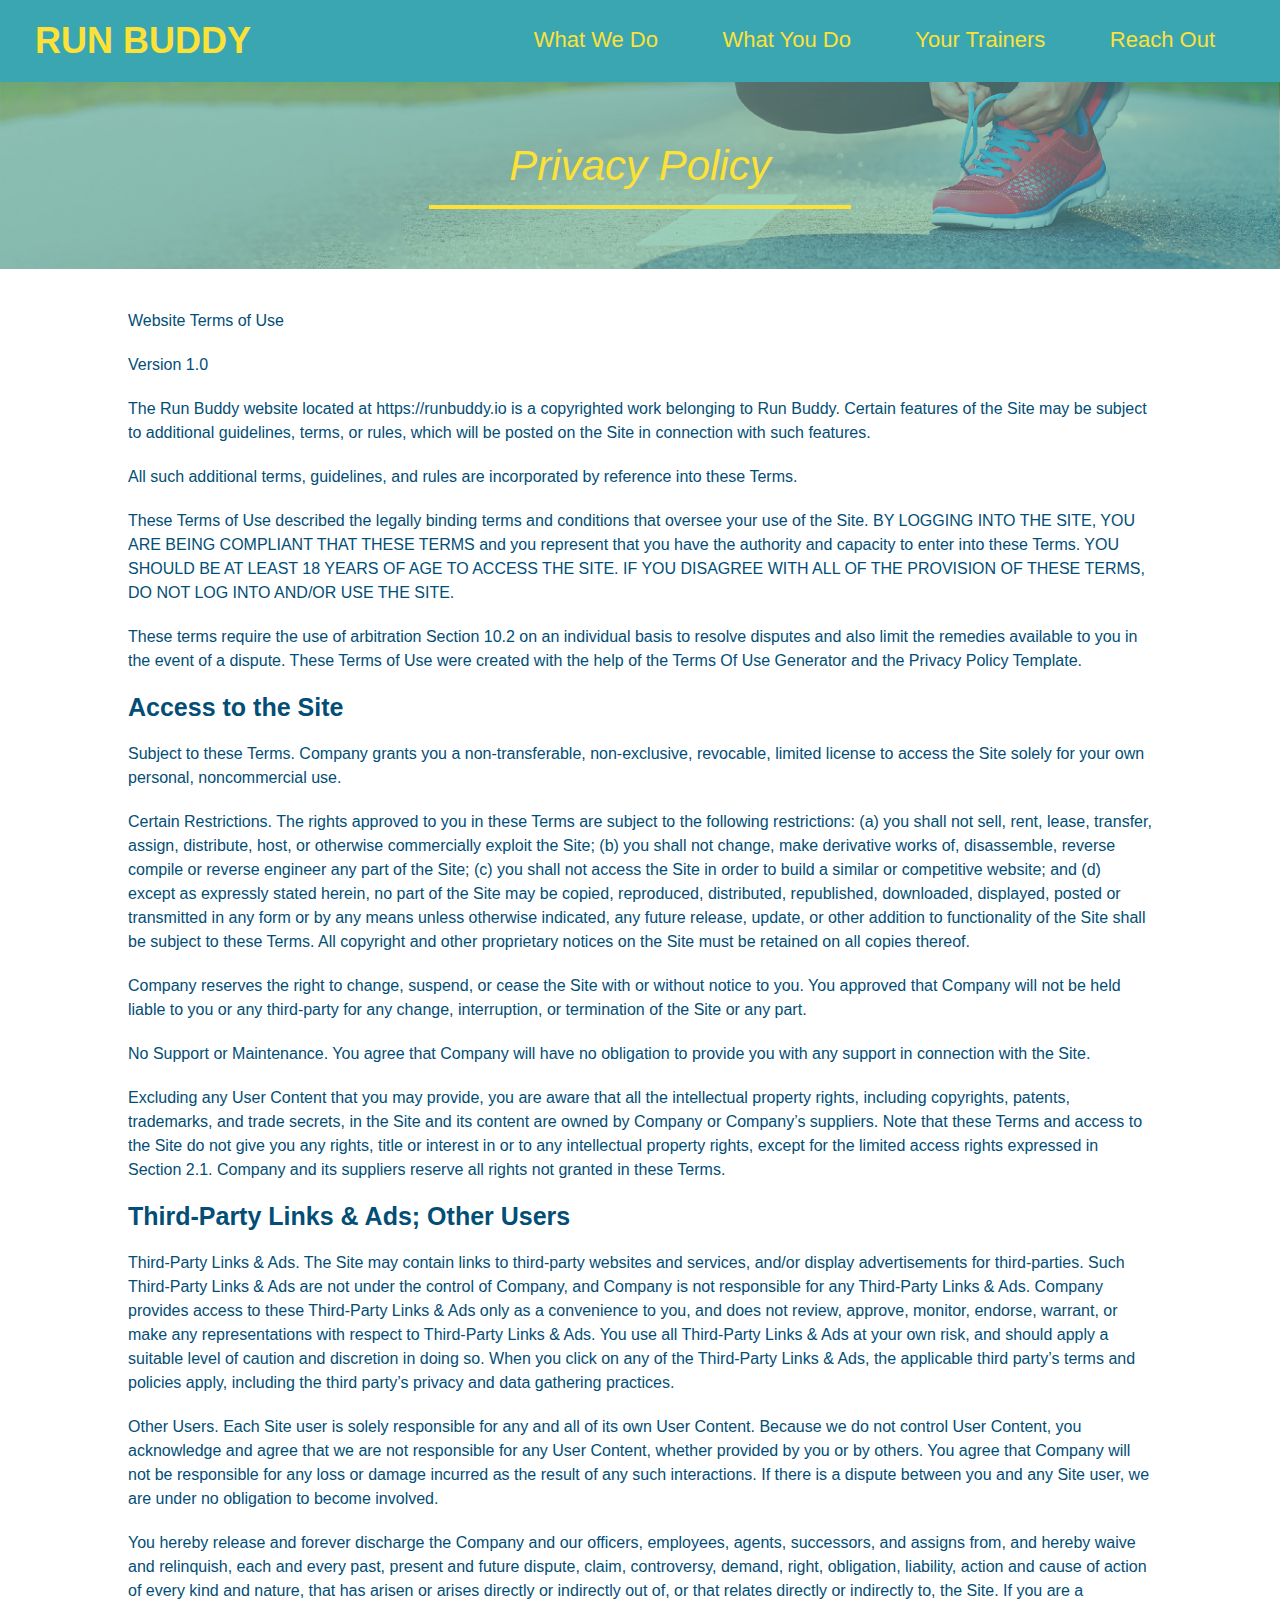
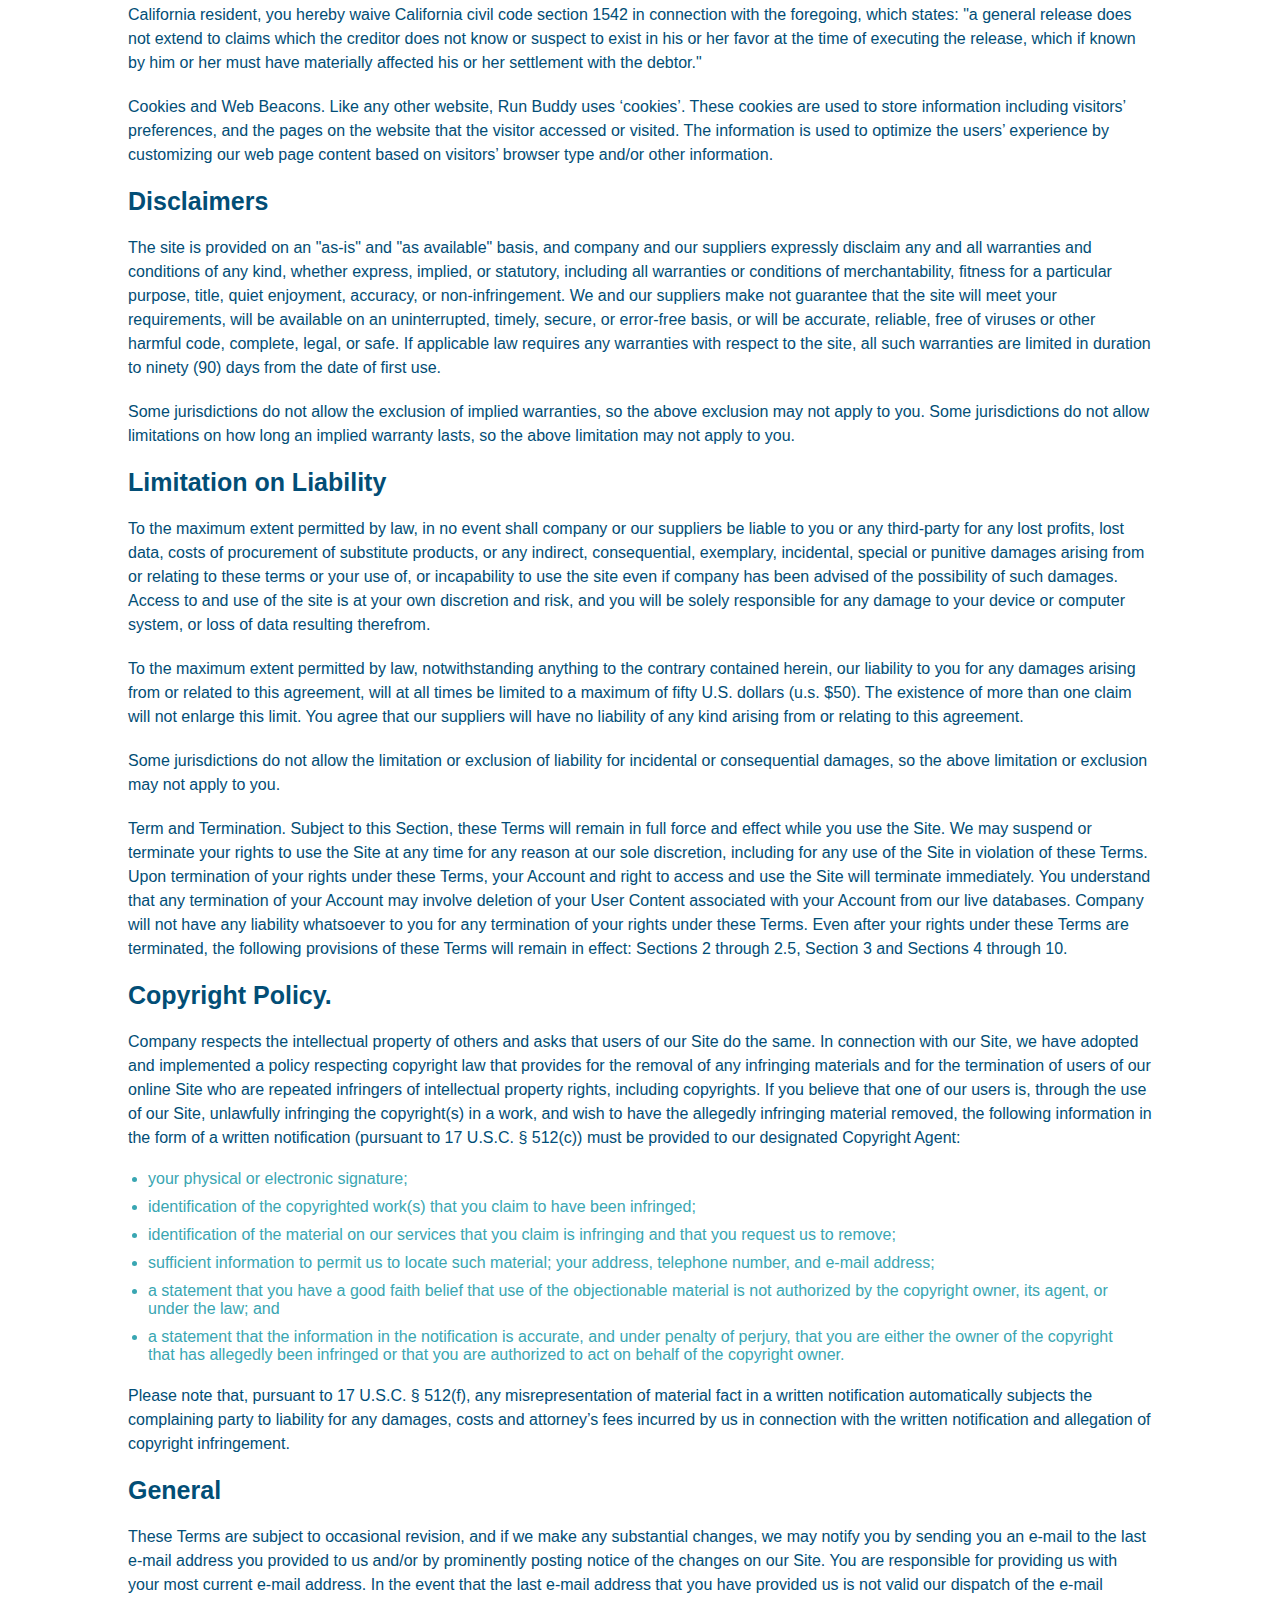
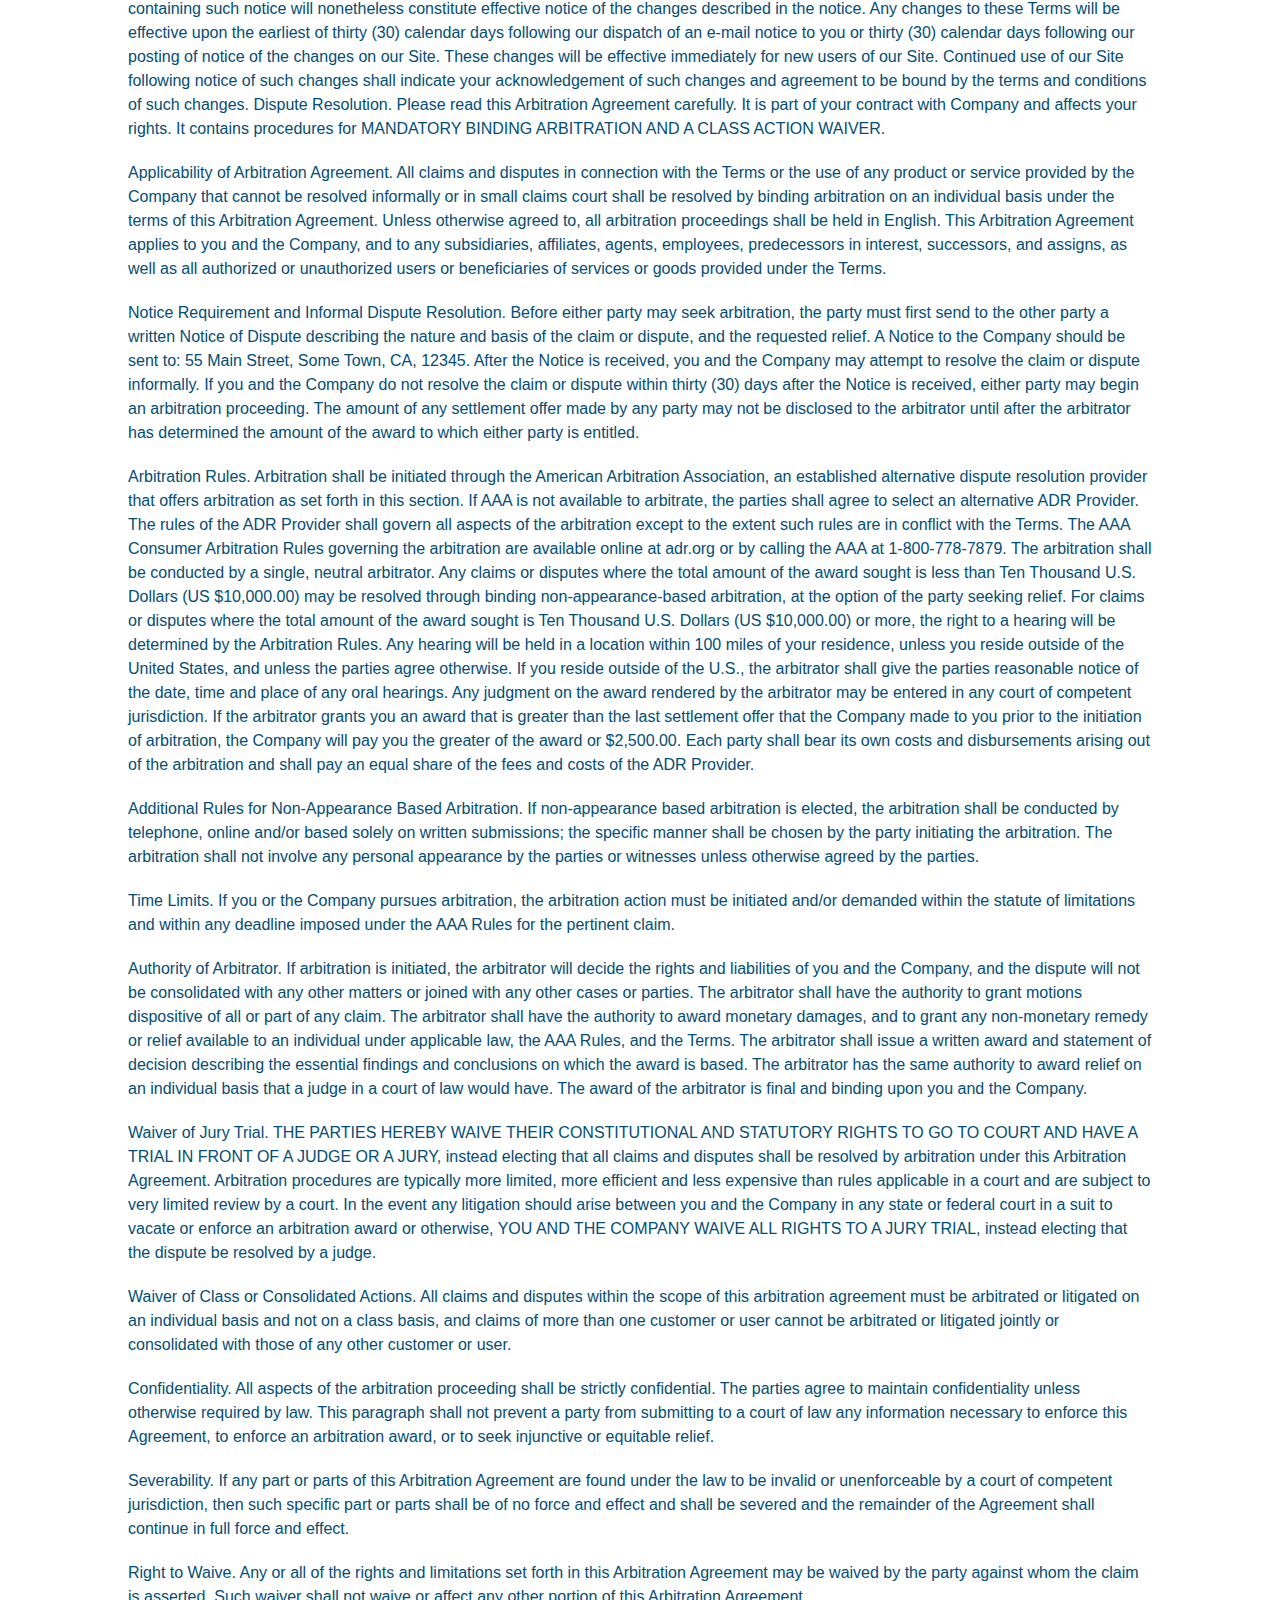
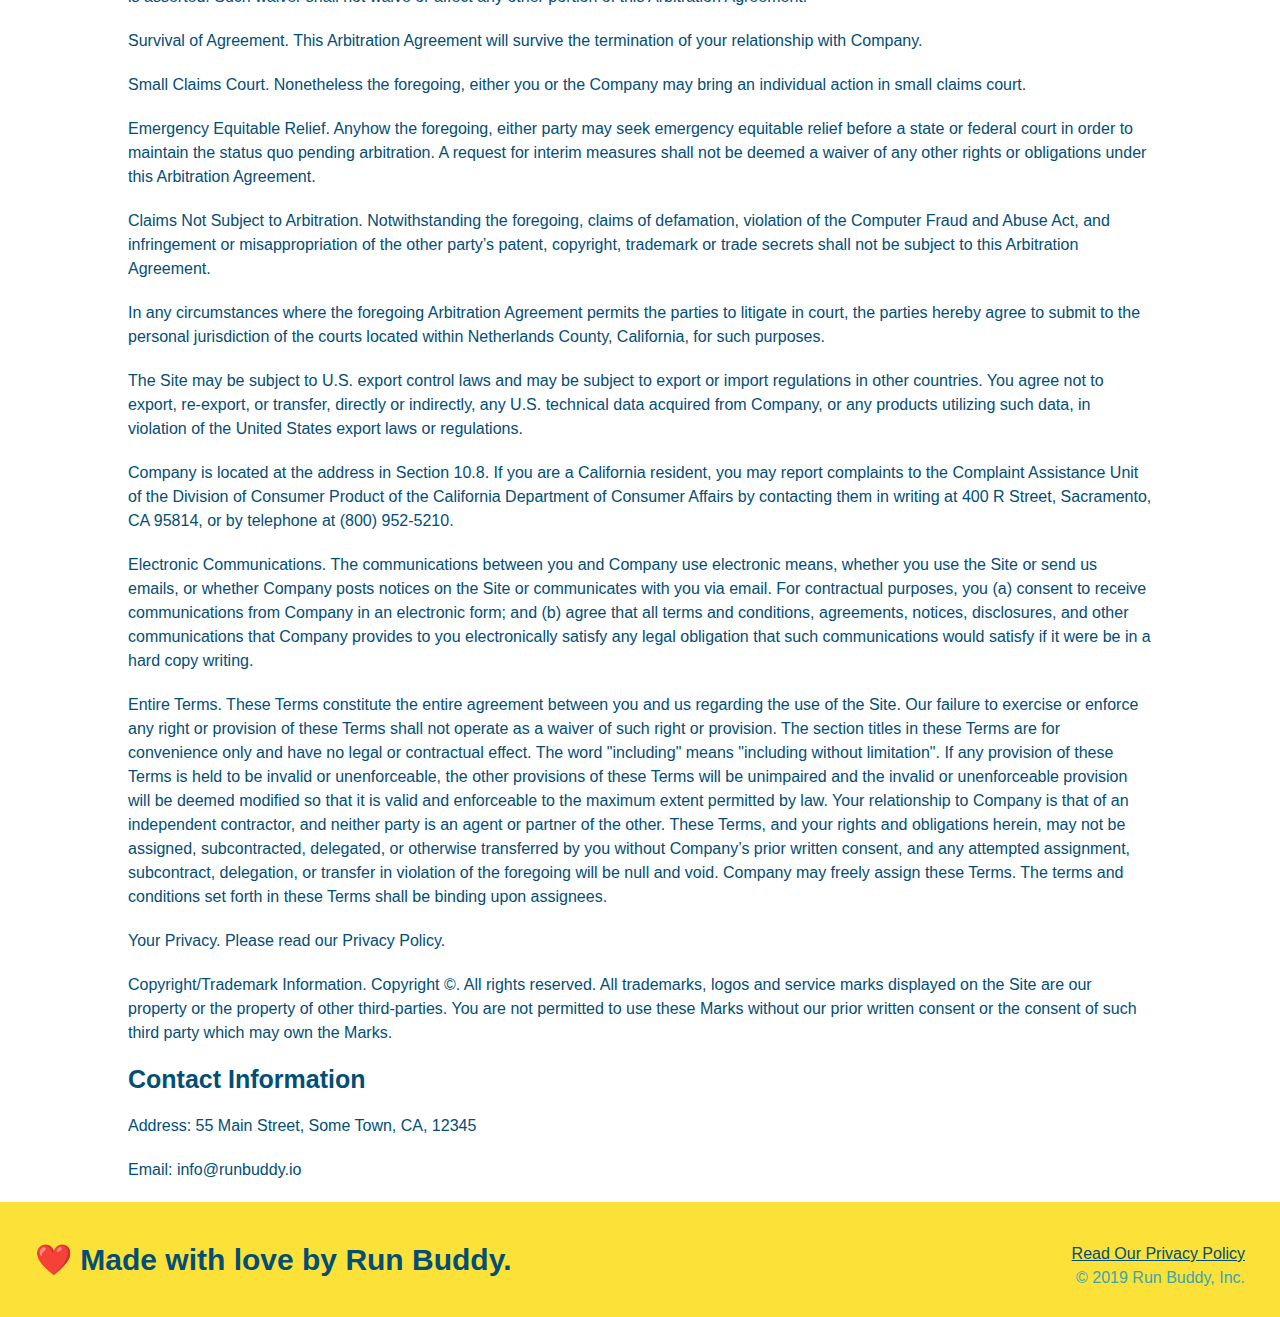
==== commit b13b5a47: "add flexbox to header" ====
--- a/privacy-policy.html
+++ b/privacy-policy.html
@@ -1,481 +1,473 @@
 <!DOCTYPE html>
 <html lang="en">
-
-<head>
-  <meta charset="UTF-8" />
-  <title>Privacy Policy - Run Buddy</title>
-  <link rel="stylesheet" href="./assets/css/style.css" />
-  <link rel="stylesheet" href="./assets/css/secondary-styles.css" />
-
-</head>
-
-<body>
-  <header>
-    <h1>
-      <a href="/">
-        RUN BUDDY
-      </a>
-    </h1>
-    <nav>
-      <!-- Unordered list element -->
+  <head>
+    <meta charset="UTF-8" />
+    <link rel="stylesheet" href="./assets/css/style.css" />
+    <link rel="stylesheet" href="./assets/css/secondary-styles.css" />
+    <title>Run Buddy - Privacy Policy</title>
+  </head>
+  <body>
+    <header>
+      <h1>
+        <a href="./index.html">RUN BUDDY</a>
+      </h1>
+      <nav>
+        <ul>
+          <li>
+            <a href="./index.html#what-we-do">What We Do</a>
+          </li>
+          <li>
+            <a href="./index.html#what-you-do">What You Do</a>
+          </li>
+          <li>
+            <a href="./index.html#your-trainers">Your Trainers</a>
+          </li>
+          <li>
+            <a href="./index.html#reach-out">Reach Out</a>
+          </li>
+        </ul>
+      </nav>
+    </header>
+    <!-- end navigation -->
+
+    <!-- hero/jumbotron -->
+    <section class="hero">
+      <h2 class="page-title">
+        Privacy Policy
+      </h2>
+    </section>
+
+    <!-- body copy -->
+    <article class="secondary-content">
+      <p>
+        Website Terms of Use
+      </p>
+
+      <p>
+        Version 1.0
+      </p>
+
+      <p>
+        The Run Buddy website located at https://runbuddy.io is a copyrighted work belonging to Run Buddy. Certain
+        features of the Site may be subject to additional guidelines, terms, or rules, which will be posted on the Site
+        in connection with such features.
+      </p>
+
+      <p>
+        All such additional terms, guidelines, and rules are incorporated by reference into these Terms.
+      </p>
+
+      <p>
+        These Terms of Use described the legally binding terms and conditions that oversee your use of the Site. BY
+        LOGGING INTO THE SITE, YOU ARE BEING COMPLIANT THAT THESE TERMS and you represent that you have the authority
+        and capacity to enter into these Terms. YOU SHOULD BE AT LEAST 18 YEARS OF AGE TO ACCESS THE SITE. IF YOU
+        DISAGREE WITH ALL OF THE PROVISION OF THESE TERMS, DO NOT LOG INTO AND/OR USE THE SITE.
+      </p>
+
+      <p>
+        These terms require the use of arbitration Section 10.2 on an individual basis to resolve disputes and also
+        limit the remedies available to you in the event of a dispute. These Terms of Use were created with the help of
+        the Terms Of Use Generator and the Privacy Policy Template.
+      </p>
+
+      <h3>
+        Access to the Site
+      </h3>
+
+      <p>
+        Subject to these Terms. Company grants you a non-transferable, non-exclusive, revocable, limited license to
+        access the Site solely for your own personal, noncommercial use.
+      </p>
+
+      <p>
+        Certain Restrictions. The rights approved to you in these Terms are subject to the following restrictions: (a)
+        you shall not sell, rent, lease, transfer, assign, distribute, host, or otherwise commercially exploit the Site;
+        (b) you shall not change, make derivative works of, disassemble, reverse compile or reverse engineer any part of
+        the Site; (c) you shall not access the Site in order to build a similar or competitive website; and (d) except
+        as expressly stated herein, no part of the Site may be copied, reproduced, distributed, republished, downloaded,
+        displayed, posted or transmitted in any form or by any means unless otherwise indicated, any future release,
+        update, or other addition to functionality of the Site shall be subject to these Terms. All copyright and other
+        proprietary notices on the Site must be retained on all copies thereof.
+      </p>
+
+      <p>
+        Company reserves the right to change, suspend, or cease the Site with or without notice to you. You approved
+        that Company will not be held liable to you or any third-party for any change, interruption, or termination of
+        the Site or any part.
+      </p>
+
+      <p>
+        No Support or Maintenance. You agree that Company will have no obligation to provide you with any support in
+        connection with the Site.
+      </p>
+
+      <p>
+        Excluding any User Content that you may provide, you are aware that all the intellectual property rights,
+        including copyrights, patents, trademarks, and trade secrets, in the Site and its content are owned by Company
+        or Company’s suppliers. Note that these Terms and access to the Site do not give you any rights, title or
+        interest in or to any intellectual property rights, except for the limited access rights expressed in Section
+        2.1. Company and its suppliers reserve all rights not granted in these Terms.
+      </p>
+
+      <h3>
+        Third-Party Links & Ads; Other Users
+      </h3>
+
+      <p>
+        Third-Party Links & Ads. The Site may contain links to third-party websites and services, and/or display
+        advertisements for third-parties. Such Third-Party Links & Ads are not under the control of Company, and Company
+        is not responsible for any Third-Party Links & Ads. Company provides access to these Third-Party Links & Ads
+        only as a convenience to you, and does not review, approve, monitor, endorse, warrant, or make any
+        representations with respect to Third-Party Links & Ads. You use all Third-Party Links & Ads at your own risk,
+        and should apply a suitable level of caution and discretion in doing so. When you click on any of the
+        Third-Party Links & Ads, the applicable third party’s terms and policies apply, including the third party’s
+        privacy and data gathering practices.
+      </p>
+
+      <p>
+        Other Users. Each Site user is solely responsible for any and all of its own User Content. Because we do not
+        control User Content, you acknowledge and agree that we are not responsible for any User Content, whether
+        provided by you or by others. You agree that Company will not be responsible for any loss or damage incurred as
+        the result of any such interactions. If there is a dispute between you and any Site user, we are under no
+        obligation to become involved.
+      </p>
+
+      <p>
+        You hereby release and forever discharge the Company and our officers, employees, agents, successors, and
+        assigns from, and hereby waive and relinquish, each and every past, present and future dispute, claim,
+        controversy, demand, right, obligation, liability, action and cause of action of every kind and nature, that has
+        arisen or arises directly or indirectly out of, or that relates directly or indirectly to, the Site. If you are
+        a California resident, you hereby waive California civil code section 1542 in connection with the foregoing,
+        which states: "a general release does not extend to claims which the creditor does not know or suspect to exist
+        in his or her favor at the time of executing the release, which if known by him or her must have materially
+        affected his or her settlement with the debtor."
+      </p>
+
+      <p>
+        Cookies and Web Beacons. Like any other website, Run Buddy uses ‘cookies’. These cookies are used to store
+        information including visitors’ preferences, and the pages on the website that the visitor accessed or visited.
+        The information is used to optimize the users’ experience by customizing our web page content based on visitors’
+        browser type and/or other information.
+      </p>
+
+      <h3>
+        Disclaimers
+      </h3>
+
+      <p>
+        The site is provided on an "as-is" and "as available" basis, and company and our suppliers expressly disclaim
+        any and all warranties and conditions of any kind, whether express, implied, or statutory, including all
+        warranties or conditions of merchantability, fitness for a particular purpose, title, quiet enjoyment, accuracy,
+        or non-infringement. We and our suppliers make not guarantee that the site will meet your requirements, will be
+        available on an uninterrupted, timely, secure, or error-free basis, or will be accurate, reliable, free of
+        viruses or other harmful code, complete, legal, or safe. If applicable law requires any warranties with respect
+        to the site, all such warranties are limited in duration to ninety (90) days from the date of first use.
+      </p>
+
+      <p>
+        Some jurisdictions do not allow the exclusion of implied warranties, so the above exclusion may not apply to
+        you. Some jurisdictions do not allow limitations on how long an implied warranty lasts, so the above limitation
+        may not apply to you.
+      </p>
+
+      <h3>
+        Limitation on Liability
+      </h3>
+
+      <p>
+        To the maximum extent permitted by law, in no event shall company or our suppliers be liable to you or any
+        third-party for any lost profits, lost data, costs of procurement of substitute products, or any indirect,
+        consequential, exemplary, incidental, special or punitive damages arising from or relating to these terms or
+        your use of, or incapability to use the site even if company has been advised of the possibility of such
+        damages. Access to and use of the site is at your own discretion and risk, and you will be solely responsible
+        for any damage to your device or computer system, or loss of data resulting therefrom.
+      </p>
+
+      <p>
+        To the maximum extent permitted by law, notwithstanding anything to the contrary contained herein, our liability
+        to you for any damages arising from or related to this agreement, will at all times be limited to a maximum of
+        fifty U.S. dollars (u.s. $50). The existence of more than one claim will not enlarge this limit. You agree that
+        our suppliers will have no liability of any kind arising from or relating to this agreement.
+      </p>
+
+      <p>
+        Some jurisdictions do not allow the limitation or exclusion of liability for incidental or consequential
+        damages, so the above limitation or exclusion may not apply to you.
+      </p>
+
+      <p>
+        Term and Termination. Subject to this Section, these Terms will remain in full force and effect while you use
+        the Site. We may suspend or terminate your rights to use the Site at any time for any reason at our sole
+        discretion, including for any use of the Site in violation of these Terms. Upon termination of your rights under
+        these Terms, your Account and right to access and use the Site will terminate immediately. You understand that
+        any termination of your Account may involve deletion of your User Content associated with your Account from our
+        live databases. Company will not have any liability whatsoever to you for any termination of your rights under
+        these Terms. Even after your rights under these Terms are terminated, the following provisions of these Terms
+        will remain in effect: Sections 2 through 2.5, Section 3 and Sections 4 through 10.
+      </p>
+
+      <h3>
+        Copyright Policy.
+      </h3>
+
+      <p>
+        Company respects the intellectual property of others and asks that users of our Site do the same. In connection
+        with our Site, we have adopted and implemented a policy respecting copyright law that provides for the removal
+        of any infringing materials and for the termination of users of our online Site who are repeated infringers of
+        intellectual property rights, including copyrights. If you believe that one of our users is, through the use of
+        our Site, unlawfully infringing the copyright(s) in a work, and wish to have the allegedly infringing material
+        removed, the following information in the form of a written notification (pursuant to 17 U.S.C. § 512(c)) must
+        be provided to our designated Copyright Agent:
+      </p>
+
       <ul>
-        <!-- List item element-->
-        <li>
-          <!-- Anchor element -->
-          <a href="./index.html#what-we-do">What We Do</a>
-        </li>
-        <li>
-          <a href="./index.html#what-you-do">What You Do</a>
-        </li>
-        <li>
-          <a href="./index.html#your-trainers">Your Trainers</a>
-        </li>
-        <li>
-          <a href="./index.html#reach-out">Reach Out</a>
+        <li>
+          your physical or electronic signature;
+        </li>
+        <li>
+          identification of the copyrighted work(s) that you claim to have been infringed;
+        </li>
+        <li>
+          identification of the material on our services that you claim is infringing and that you request us to remove;
+        </li>
+        <li>
+          sufficient information to permit us to locate such material; your address, telephone number, and e-mail
+          address;
+        </li>
+        <li>
+          a statement that you have a good faith belief that use of the objectionable material is not authorized by the
+          copyright owner, its agent, or under the law; and
+        </li>
+        <li>
+          a statement that the information in the notification is accurate, and under penalty of perjury, that you are
+          either the owner of the copyright that has allegedly been infringed or that you are authorized to act on
+          behalf of the copyright owner.
         </li>
       </ul>
-    </nav>
-  </header>
-
-  <section class="hero">
-    <h2 class="page-title">
-      Privacy Policy
-    </h2>
-  </section>
-
-  <article class="secondary-content">
-
-    <p>
-      Website Terms of Use
-    </p>
-
-    <p>
-      Version 1.0
-    </p>
-
-    <p>
-      The Run Buddy website located at https://runbuddy.io is a copyrighted work belonging to Run Buddy. Certain
-      features of the Site may be subject to additional guidelines, terms, or rules, which will be posted on the Site
-      in connection with such features.
-    </p>
-
-    <p>
-      All such additional terms, guidelines, and rules are incorporated by reference into these Terms.
-    </p>
-
-    <p>
-      These Terms of Use described the legally binding terms and conditions that oversee your use of the Site. BY
-      LOGGING INTO THE SITE, YOU ARE BEING COMPLIANT THAT THESE TERMS and you represent that you have the authority
-      and capacity to enter into these Terms. YOU SHOULD BE AT LEAST 18 YEARS OF AGE TO ACCESS THE SITE. IF YOU
-      DISAGREE WITH ALL OF THE PROVISION OF THESE TERMS, DO NOT LOG INTO AND/OR USE THE SITE.
-    </p>
-
-    <p>
-      These terms require the use of arbitration Section 10.2 on an individual basis to resolve disputes and also
-      limit the remedies available to you in the event of a dispute. These Terms of Use were created with the help of
-      the Terms Of Use Generator and the Privacy Policy Template.
-    </p>
-
-    <h3>
-      Access to the Site
-    </h3>
-
-    <p>
-      Subject to these Terms. Company grants you a non-transferable, non-exclusive, revocable, limited license to
-      access the Site solely for your own personal, noncommercial use.
-    </p>
-
-    <p>
-      Certain Restrictions. The rights approved to you in these Terms are subject to the following restrictions: (a)
-      you shall not sell, rent, lease, transfer, assign, distribute, host, or otherwise commercially exploit the Site;
-      (b) you shall not change, make derivative works of, disassemble, reverse compile or reverse engineer any part of
-      the Site; (c) you shall not access the Site in order to build a similar or competitive website; and (d) except
-      as expressly stated herein, no part of the Site may be copied, reproduced, distributed, republished, downloaded,
-      displayed, posted or transmitted in any form or by any means unless otherwise indicated, any future release,
-      update, or other addition to functionality of the Site shall be subject to these Terms. All copyright and other
-      proprietary notices on the Site must be retained on all copies thereof.
-    </p>
-
-    <p>
-      Company reserves the right to change, suspend, or cease the Site with or without notice to you. You approved
-      that Company will not be held liable to you or any third-party for any change, interruption, or termination of
-      the Site or any part.
-    </p>
-
-    <p>
-      No Support or Maintenance. You agree that Company will have no obligation to provide you with any support in
-      connection with the Site.
-    </p>
-
-    <p>
-      Excluding any User Content that you may provide, you are aware that all the intellectual property rights,
-      including copyrights, patents, trademarks, and trade secrets, in the Site and its content are owned by Company
-      or Companyâ€™s suppliers. Note that these Terms and access to the Site do not give you any rights, title or
-      interest in or to any intellectual property rights, except for the limited access rights expressed in Section
-      2.1. Company and its suppliers reserve all rights not granted in these Terms.
-    </p>
-
-    <h3>
-      Third-Party Links & Ads; Other Users
-    </h3>
-
-    <p>
-      Third-Party Links & Ads. The Site may contain links to third-party websites and services, and/or display
-      advertisements for third-parties. Such Third-Party Links & Ads are not under the control of Company, and Company
-      is not responsible for any Third-Party Links & Ads. Company provides access to these Third-Party Links & Ads
-      only as a convenience to you, and does not review, approve, monitor, endorse, warrant, or make any
-      representations with respect to Third-Party Links & Ads. You use all Third-Party Links & Ads at your own risk,
-      and should apply a suitable level of caution and discretion in doing so. When you click on any of the
-      Third-Party Links & Ads, the applicable third partyâ€™s terms and policies apply, including the third partyâ€™s
-      privacy and data gathering practices.
-    </p>
-
-    <p>
-      Other Users. Each Site user is solely responsible for any and all of its own User Content. Because we do not
-      control User Content, you acknowledge and agree that we are not responsible for any User Content, whether
-      provided by you or by others. You agree that Company will not be responsible for any loss or damage incurred as
-      the result of any such interactions. If there is a dispute between you and any Site user, we are under no
-      obligation to become involved.
-    </p>
-
-    <p>
-      You hereby release and forever discharge the Company and our officers, employees, agents, successors, and
-      assigns from, and hereby waive and relinquish, each and every past, present and future dispute, claim,
-      controversy, demand, right, obligation, liability, action and cause of action of every kind and nature, that has
-      arisen or arises directly or indirectly out of, or that relates directly or indirectly to, the Site. If you are
-      a California resident, you hereby waive California civil code section 1542 in connection with the foregoing,
-      which states: "a general release does not extend to claims which the creditor does not know or suspect to exist
-      in his or her favor at the time of executing the release, which if known by him or her must have materially
-      affected his or her settlement with the debtor."
-    </p>
-
-    <p>
-      Cookies and Web Beacons. Like any other website, Run Buddy uses â€˜cookiesâ€™. These cookies are used to store
-      information including visitorsâ€™ preferences, and the pages on the website that the visitor accessed or visited.
-      The information is used to optimize the usersâ€™ experience by customizing our web page content based on
-      visitorsâ€™
-      browser type and/or other information.
-    </p>
-
-    <h3>
-      Disclaimers
-    </h3>
-
-    <p>
-      The site is provided on an "as-is" and "as available" basis, and company and our suppliers expressly disclaim
-      any and all warranties and conditions of any kind, whether express, implied, or statutory, including all
-      warranties or conditions of merchantability, fitness for a particular purpose, title, quiet enjoyment, accuracy,
-      or non-infringement. We and our suppliers make not guarantee that the site will meet your requirements, will be
-      available on an uninterrupted, timely, secure, or error-free basis, or will be accurate, reliable, free of
-      viruses or other harmful code, complete, legal, or safe. If applicable law requires any warranties with respect
-      to the site, all such warranties are limited in duration to ninety (90) days from the date of first use.
-    </p>
-
-    <p>
-      Some jurisdictions do not allow the exclusion of implied warranties, so the above exclusion may not apply to
-      you. Some jurisdictions do not allow limitations on how long an implied warranty lasts, so the above limitation
-      may not apply to you.
-    </p>
-
-    <h3>
-      Limitation on Liability
-    </h3>
-
-    <p>
-      To the maximum extent permitted by law, in no event shall company or our suppliers be liable to you or any
-      third-party for any lost profits, lost data, costs of procurement of substitute products, or any indirect,
-      consequential, exemplary, incidental, special or punitive damages arising from or relating to these terms or
-      your use of, or incapability to use the site even if company has been advised of the possibility of such
-      damages. Access to and use of the site is at your own discretion and risk, and you will be solely responsible
-      for any damage to your device or computer system, or loss of data resulting therefrom.
-    </p>
-
-    <p>
-      To the maximum extent permitted by law, notwithstanding anything to the contrary contained herein, our liability
-      to you for any damages arising from or related to this agreement, will at all times be limited to a maximum of
-      fifty U.S. dollars (u.s. $50). The existence of more than one claim will not enlarge this limit. You agree that
-      our suppliers will have no liability of any kind arising from or relating to this agreement.
-    </p>
-
-    <p>
-      Some jurisdictions do not allow the limitation or exclusion of liability for incidental or consequential
-      damages, so the above limitation or exclusion may not apply to you.
-    </p>
-
-    <p>
-      Term and Termination. Subject to this Section, these Terms will remain in full force and effect while you use
-      the Site. We may suspend or terminate your rights to use the Site at any time for any reason at our sole
-      discretion, including for any use of the Site in violation of these Terms. Upon termination of your rights under
-      these Terms, your Account and right to access and use the Site will terminate immediately. You understand that
-      any termination of your Account may involve deletion of your User Content associated with your Account from our
-      live databases. Company will not have any liability whatsoever to you for any termination of your rights under
-      these Terms. Even after your rights under these Terms are terminated, the following provisions of these Terms
-      will remain in effect: Sections 2 through 2.5, Section 3 and Sections 4 through 10.
-    </p>
-
-    <h3>
-      Copyright Policy.
-    </h3>
-
-    <p>
-      Company respects the intellectual property of others and asks that users of our Site do the same. In connection
-      with our Site, we have adopted and implemented a policy respecting copyright law that provides for the removal
-      of any infringing materials and for the termination of users of our online Site who are repeated infringers of
-      intellectual property rights, including copyrights. If you believe that one of our users is, through the use of
-      our Site, unlawfully infringing the copyright(s) in a work, and wish to have the allegedly infringing material
-      removed, the following information in the form of a written notification (pursuant to 17 U.S.C. Â§ 512(c)) must
-      be provided to our designated Copyright Agent:
-    </p>
-
-    <ul>
-      <li>
-        your physical or electronic signature;
-      </li>
-      <li>
-        identification of the copyrighted work(s) that you claim to have been infringed;
-      </li>
-      <li>
-        identification of the material on our services that you claim is infringing and that you request us to remove;
-      </li>
-      <li>
-        sufficient information to permit us to locate such material; your address, telephone number, and e-mail
-        address;
-      </li>
-      <li>
-        a statement that you have a good faith belief that use of the objectionable material is not authorized by the
-        copyright owner, its agent, or under the law; and
-      </li>
-      <li>
-        a statement that the information in the notification is accurate, and under penalty of perjury, that you are
-        either the owner of the copyright that has allegedly been infringed or that you are authorized to act on
-        behalf of the copyright owner.
-      </li>
-    </ul>
-
-    <p>
-      Please note that, pursuant to 17 U.S.C. Â§ 512(f), any misrepresentation of material fact in a written
-      notification automatically subjects the complaining party to liability for any damages, costs and attorneyâ€™s
-      fees incurred by us in connection with the written notification and allegation of copyright infringement.
-    </p>
-
-    <h3>
-      General
-    </h3>
-
-    <p>
-      These Terms are subject to occasional revision, and if we make any substantial changes, we may notify you by
-      sending you an e-mail to the last e-mail address you provided to us and/or by prominently posting notice of the
-      changes on our Site. You are responsible for providing us with your most current e-mail address. In the event
-      that the last e-mail address that you have provided us is not valid our dispatch of the e-mail containing such
-      notice will nonetheless constitute effective notice of the changes described in the notice. Any changes to these
-      Terms will be effective upon the earliest of thirty (30) calendar days following our dispatch of an e-mail
-      notice to you or thirty (30) calendar days following our posting of notice of the changes on our Site. These
-      changes will be effective immediately for new users of our Site. Continued use of our Site following notice of
-      such changes shall indicate your acknowledgement of such changes and agreement to be bound by the terms and
-      conditions of such changes. Dispute Resolution. Please read this Arbitration Agreement carefully. It is part of
-      your contract with Company and affects your rights. It contains procedures for MANDATORY BINDING ARBITRATION AND
-      A CLASS ACTION WAIVER.
-    </p>
-
-    <p>
-      Applicability of Arbitration Agreement. All claims and disputes in connection with the Terms or the use of any
-      product or service provided by the Company that cannot be resolved informally or in small claims court shall be
-      resolved by binding arbitration on an individual basis under the terms of this Arbitration Agreement. Unless
-      otherwise agreed to, all arbitration proceedings shall be held in English. This Arbitration Agreement applies to
-      you and the Company, and to any subsidiaries, affiliates, agents, employees, predecessors in interest,
-      successors, and assigns, as well as all authorized or unauthorized users or beneficiaries of services or goods
-      provided under the Terms.
-    </p>
-
-    <p>
-      Notice Requirement and Informal Dispute Resolution. Before either party may seek arbitration, the party must
-      first send to the other party a written Notice of Dispute describing the nature and basis of the claim or
-      dispute, and the requested relief. A Notice to the Company should be sent to: 55 Main Street, Some Town, CA,
-      12345. After the Notice is received, you and the Company may attempt to resolve the claim or dispute informally.
-      If you and the Company do not resolve the claim or dispute within thirty (30) days after the Notice is received,
-      either party may begin an arbitration proceeding. The amount of any settlement offer made by any party may not
-      be disclosed to the arbitrator until after the arbitrator has determined the amount of the award to which either
-      party is entitled.
-    </p>
-
-    <p>
-      Arbitration Rules. Arbitration shall be initiated through the American Arbitration Association, an established
-      alternative dispute resolution provider that offers arbitration as set forth in this section. If AAA is not
-      available to arbitrate, the parties shall agree to select an alternative ADR Provider. The rules of the ADR
-      Provider shall govern all aspects of the arbitration except to the extent such rules are in conflict with the
-      Terms. The AAA Consumer Arbitration Rules governing the arbitration are available online at adr.org or by
-      calling the AAA at 1-800-778-7879. The arbitration shall be conducted by a single, neutral arbitrator. Any
-      claims or disputes where the total amount of the award sought is less than Ten Thousand U.S. Dollars (US
-      $10,000.00) may be resolved through binding non-appearance-based arbitration, at the option of the party seeking
-      relief. For claims or disputes where the total amount of the award sought is Ten Thousand U.S. Dollars (US
-      $10,000.00) or more, the right to a hearing will be determined by the Arbitration Rules. Any hearing will be
-      held in a location within 100 miles of your residence, unless you reside outside of the United States, and
-      unless the parties agree otherwise. If you reside outside of the U.S., the arbitrator shall give the parties
-      reasonable notice of the date, time and place of any oral hearings. Any judgment on the award rendered by the
-      arbitrator may be entered in any court of competent jurisdiction. If the arbitrator grants you an award that is
-      greater than the last settlement offer that the Company made to you prior to the initiation of arbitration, the
-      Company will pay you the greater of the award or $2,500.00. Each party shall bear its own costs and
-      disbursements arising out of the arbitration and shall pay an equal share of the fees and costs of the ADR
-      Provider.
-    </p>
-
-    <p>
-      Additional Rules for Non-Appearance Based Arbitration. If non-appearance based arbitration is elected, the
-      arbitration shall be conducted by telephone, online and/or based solely on written submissions; the specific
-      manner shall be chosen by the party initiating the arbitration. The arbitration shall not involve any personal
-      appearance by the parties or witnesses unless otherwise agreed by the parties.
-    </p>
-
-    <p>
-      Time Limits. If you or the Company pursues arbitration, the arbitration action must be initiated and/or demanded
-      within the statute of limitations and within any deadline imposed under the AAA Rules for the pertinent claim.
-    </p>
-
-    <p>
-      Authority of Arbitrator. If arbitration is initiated, the arbitrator will decide the rights and liabilities of
-      you and the Company, and the dispute will not be consolidated with any other matters or joined with any other
-      cases or parties. The arbitrator shall have the authority to grant motions dispositive of all or part of any
-      claim. The arbitrator shall have the authority to award monetary damages, and to grant any non-monetary remedy
-      or relief available to an individual under applicable law, the AAA Rules, and the Terms. The arbitrator shall
-      issue a written award and statement of decision describing the essential findings and conclusions on which the
-      award is based. The arbitrator has the same authority to award relief on an individual basis that a judge in a
-      court of law would have. The award of the arbitrator is final and binding upon you and the Company.
-    </p>
-
-    <p>
-      Waiver of Jury Trial. THE PARTIES HEREBY WAIVE THEIR CONSTITUTIONAL AND STATUTORY RIGHTS TO GO TO COURT AND HAVE
-      A TRIAL IN FRONT OF A JUDGE OR A JURY, instead electing that all claims and disputes shall be resolved by
-      arbitration under this Arbitration Agreement. Arbitration procedures are typically more limited, more efficient
-      and less expensive than rules applicable in a court and are subject to very limited review by a court. In the
-      event any litigation should arise between you and the Company in any state or federal court in a suit to vacate
-      or enforce an arbitration award or otherwise, YOU AND THE COMPANY WAIVE ALL RIGHTS TO A JURY TRIAL, instead
-      electing that the dispute be resolved by a judge.
-    </p>
-
-    <p>
-      Waiver of Class or Consolidated Actions. All claims and disputes within the scope of this arbitration agreement
-      must be arbitrated or litigated on an individual basis and not on a class basis, and claims of more than one
-      customer or user cannot be arbitrated or litigated jointly or consolidated with those of any other customer or
-      user.
-    </p>
-
-    <p>
-      Confidentiality. All aspects of the arbitration proceeding shall be strictly confidential. The parties agree to
-      maintain confidentiality unless otherwise required by law. This paragraph shall not prevent a party from
-      submitting to a court of law any information necessary to enforce this Agreement, to enforce an arbitration
-      award, or to seek injunctive or equitable relief.
-    </p>
-
-    <p>
-      Severability. If any part or parts of this Arbitration Agreement are found under the law to be invalid or
-      unenforceable by a court of competent jurisdiction, then such specific part or parts shall be of no force and
-      effect and shall be severed and the remainder of the Agreement shall continue in full force and effect.
-    </p>
-
-    <p>
-      Right to Waive. Any or all of the rights and limitations set forth in this Arbitration Agreement may be waived
-      by the party against whom the claim is asserted. Such waiver shall not waive or affect any other portion of this
-      Arbitration Agreement.
-    </p>
-
-    <p>
-      Survival of Agreement. This Arbitration Agreement will survive the termination of your relationship with
-      Company.
-    </p>
-
-    <p>
-      Small Claims Court. Nonetheless the foregoing, either you or the Company may bring an individual action in small
-      claims court.
-    </p>
-
-    <p>
-      Emergency Equitable Relief. Anyhow the foregoing, either party may seek emergency equitable relief before a
-      state or federal court in order to maintain the status quo pending arbitration. A request for interim measures
-      shall not be deemed a waiver of any other rights or obligations under this Arbitration Agreement.
-    </p>
-
-    <p>
-      Claims Not Subject to Arbitration. Notwithstanding the foregoing, claims of defamation, violation of the
-      Computer Fraud and Abuse Act, and infringement or misappropriation of the other partyâ€™s patent, copyright,
-      trademark or trade secrets shall not be subject to this Arbitration Agreement.
-    </p>
-
-    <p>
-      In any circumstances where the foregoing Arbitration Agreement permits the parties to litigate in court, the
-      parties hereby agree to submit to the personal jurisdiction of the courts located within Netherlands County,
-      California, for such purposes.
-    </p>
-
-    <p>
-      The Site may be subject to U.S. export control laws and may be subject to export or import regulations in other
-      countries. You agree not to export, re-export, or transfer, directly or indirectly, any U.S. technical data
-      acquired from Company, or any products utilizing such data, in violation of the United States export laws or
-      regulations.
-    </p>
-
-    <p>
-      Company is located at the address in Section 10.8. If you are a California resident, you may report complaints
-      to the Complaint Assistance Unit of the Division of Consumer Product of the California Department of Consumer
-      Affairs by contacting them in writing at 400 R Street, Sacramento, CA 95814, or by telephone at (800) 952-5210.
-    </p>
-
-    <p>
-      Electronic Communications. The communications between you and Company use electronic means, whether you use the
-      Site or send us emails, or whether Company posts notices on the Site or communicates with you via email. For
-      contractual purposes, you (a) consent to receive communications from Company in an electronic form; and (b)
-      agree that all terms and conditions, agreements, notices, disclosures, and other communications that Company
-      provides to you electronically satisfy any legal obligation that such communications would satisfy if it were be
-      in a hard copy writing.
-    </p>
-
-    <p>
-      Entire Terms. These Terms constitute the entire agreement between you and us regarding the use of the Site. Our
-      failure to exercise or enforce any right or provision of these Terms shall not operate as a waiver of such right
-      or provision. The section titles in these Terms are for convenience only and have no legal or contractual
-      effect. The word "including" means "including without limitation". If any provision of these Terms is held to be
-      invalid or unenforceable, the other provisions of these Terms will be unimpaired and the invalid or
-      unenforceable provision will be deemed modified so that it is valid and enforceable to the maximum extent
-      permitted by law. Your relationship to Company is that of an independent contractor, and neither party is an
-      agent or partner of the other. These Terms, and your rights and obligations herein, may not be assigned,
-      subcontracted, delegated, or otherwise transferred by you without Companyâ€™s prior written consent, and any
-      attempted assignment, subcontract, delegation, or transfer in violation of the foregoing will be null and void.
-      Company may freely assign these Terms. The terms and conditions set forth in these Terms shall be binding upon
-      assignees.
-    </p>
-
-    <p>
-      Your Privacy. Please read our Privacy Policy.
-    </p>
-
-    <p>
-      Copyright/Trademark Information. Copyright Â©. All rights reserved. All trademarks, logos and service marks
-      displayed on the Site are our property or the property of other third-parties. You are not permitted to use
-      these Marks without our prior written consent or the consent of such third party which may own the Marks.
-    </p>
-
-    <h3>
-      Contact Information
-    </h3>
-
-    <p>
-      Address: 55 Main Street, Some Town, CA, 12345
-    </p>
-
-    <p>
-      Email: info@runbuddy.io
-    </p>
-
-  </article>
-
-
-  <!-- footer -->
-  <footer>
-    <h2>❤️ Made with love by Run Buddy.</h2>
-    <div>
-      <a href="#">Read Our Privacy Policy</a><br />
-      &copy; 2019 Run Buddy, Inc.
-    </div>
-  </footer>
-</body>
-
-</html>+
+      <p>
+        Please note that, pursuant to 17 U.S.C. § 512(f), any misrepresentation of material fact in a written
+        notification automatically subjects the complaining party to liability for any damages, costs and attorney’s
+        fees incurred by us in connection with the written notification and allegation of copyright infringement.
+      </p>
+
+      <h3>
+        General
+      </h3>
+
+      <p>
+        These Terms are subject to occasional revision, and if we make any substantial changes, we may notify you by
+        sending you an e-mail to the last e-mail address you provided to us and/or by prominently posting notice of the
+        changes on our Site. You are responsible for providing us with your most current e-mail address. In the event
+        that the last e-mail address that you have provided us is not valid our dispatch of the e-mail containing such
+        notice will nonetheless constitute effective notice of the changes described in the notice. Any changes to these
+        Terms will be effective upon the earliest of thirty (30) calendar days following our dispatch of an e-mail
+        notice to you or thirty (30) calendar days following our posting of notice of the changes on our Site. These
+        changes will be effective immediately for new users of our Site. Continued use of our Site following notice of
+        such changes shall indicate your acknowledgement of such changes and agreement to be bound by the terms and
+        conditions of such changes. Dispute Resolution. Please read this Arbitration Agreement carefully. It is part of
+        your contract with Company and affects your rights. It contains procedures for MANDATORY BINDING ARBITRATION AND
+        A CLASS ACTION WAIVER.
+      </p>
+
+      <p>
+        Applicability of Arbitration Agreement. All claims and disputes in connection with the Terms or the use of any
+        product or service provided by the Company that cannot be resolved informally or in small claims court shall be
+        resolved by binding arbitration on an individual basis under the terms of this Arbitration Agreement. Unless
+        otherwise agreed to, all arbitration proceedings shall be held in English. This Arbitration Agreement applies to
+        you and the Company, and to any subsidiaries, affiliates, agents, employees, predecessors in interest,
+        successors, and assigns, as well as all authorized or unauthorized users or beneficiaries of services or goods
+        provided under the Terms.
+      </p>
+
+      <p>
+        Notice Requirement and Informal Dispute Resolution. Before either party may seek arbitration, the party must
+        first send to the other party a written Notice of Dispute describing the nature and basis of the claim or
+        dispute, and the requested relief. A Notice to the Company should be sent to: 55 Main Street, Some Town, CA,
+        12345. After the Notice is received, you and the Company may attempt to resolve the claim or dispute informally.
+        If you and the Company do not resolve the claim or dispute within thirty (30) days after the Notice is received,
+        either party may begin an arbitration proceeding. The amount of any settlement offer made by any party may not
+        be disclosed to the arbitrator until after the arbitrator has determined the amount of the award to which either
+        party is entitled.
+      </p>
+
+      <p>
+        Arbitration Rules. Arbitration shall be initiated through the American Arbitration Association, an established
+        alternative dispute resolution provider that offers arbitration as set forth in this section. If AAA is not
+        available to arbitrate, the parties shall agree to select an alternative ADR Provider. The rules of the ADR
+        Provider shall govern all aspects of the arbitration except to the extent such rules are in conflict with the
+        Terms. The AAA Consumer Arbitration Rules governing the arbitration are available online at adr.org or by
+        calling the AAA at 1-800-778-7879. The arbitration shall be conducted by a single, neutral arbitrator. Any
+        claims or disputes where the total amount of the award sought is less than Ten Thousand U.S. Dollars (US
+        $10,000.00) may be resolved through binding non-appearance-based arbitration, at the option of the party seeking
+        relief. For claims or disputes where the total amount of the award sought is Ten Thousand U.S. Dollars (US
+        $10,000.00) or more, the right to a hearing will be determined by the Arbitration Rules. Any hearing will be
+        held in a location within 100 miles of your residence, unless you reside outside of the United States, and
+        unless the parties agree otherwise. If you reside outside of the U.S., the arbitrator shall give the parties
+        reasonable notice of the date, time and place of any oral hearings. Any judgment on the award rendered by the
+        arbitrator may be entered in any court of competent jurisdiction. If the arbitrator grants you an award that is
+        greater than the last settlement offer that the Company made to you prior to the initiation of arbitration, the
+        Company will pay you the greater of the award or $2,500.00. Each party shall bear its own costs and
+        disbursements arising out of the arbitration and shall pay an equal share of the fees and costs of the ADR
+        Provider.
+      </p>
+
+      <p>
+        Additional Rules for Non-Appearance Based Arbitration. If non-appearance based arbitration is elected, the
+        arbitration shall be conducted by telephone, online and/or based solely on written submissions; the specific
+        manner shall be chosen by the party initiating the arbitration. The arbitration shall not involve any personal
+        appearance by the parties or witnesses unless otherwise agreed by the parties.
+      </p>
+
+      <p>
+        Time Limits. If you or the Company pursues arbitration, the arbitration action must be initiated and/or demanded
+        within the statute of limitations and within any deadline imposed under the AAA Rules for the pertinent claim.
+      </p>
+
+      <p>
+        Authority of Arbitrator. If arbitration is initiated, the arbitrator will decide the rights and liabilities of
+        you and the Company, and the dispute will not be consolidated with any other matters or joined with any other
+        cases or parties. The arbitrator shall have the authority to grant motions dispositive of all or part of any
+        claim. The arbitrator shall have the authority to award monetary damages, and to grant any non-monetary remedy
+        or relief available to an individual under applicable law, the AAA Rules, and the Terms. The arbitrator shall
+        issue a written award and statement of decision describing the essential findings and conclusions on which the
+        award is based. The arbitrator has the same authority to award relief on an individual basis that a judge in a
+        court of law would have. The award of the arbitrator is final and binding upon you and the Company.
+      </p>
+
+      <p>
+        Waiver of Jury Trial. THE PARTIES HEREBY WAIVE THEIR CONSTITUTIONAL AND STATUTORY RIGHTS TO GO TO COURT AND HAVE
+        A TRIAL IN FRONT OF A JUDGE OR A JURY, instead electing that all claims and disputes shall be resolved by
+        arbitration under this Arbitration Agreement. Arbitration procedures are typically more limited, more efficient
+        and less expensive than rules applicable in a court and are subject to very limited review by a court. In the
+        event any litigation should arise between you and the Company in any state or federal court in a suit to vacate
+        or enforce an arbitration award or otherwise, YOU AND THE COMPANY WAIVE ALL RIGHTS TO A JURY TRIAL, instead
+        electing that the dispute be resolved by a judge.
+      </p>
+
+      <p>
+        Waiver of Class or Consolidated Actions. All claims and disputes within the scope of this arbitration agreement
+        must be arbitrated or litigated on an individual basis and not on a class basis, and claims of more than one
+        customer or user cannot be arbitrated or litigated jointly or consolidated with those of any other customer or
+        user.
+      </p>
+
+      <p>
+        Confidentiality. All aspects of the arbitration proceeding shall be strictly confidential. The parties agree to
+        maintain confidentiality unless otherwise required by law. This paragraph shall not prevent a party from
+        submitting to a court of law any information necessary to enforce this Agreement, to enforce an arbitration
+        award, or to seek injunctive or equitable relief.
+      </p>
+
+      <p>
+        Severability. If any part or parts of this Arbitration Agreement are found under the law to be invalid or
+        unenforceable by a court of competent jurisdiction, then such specific part or parts shall be of no force and
+        effect and shall be severed and the remainder of the Agreement shall continue in full force and effect.
+      </p>
+
+      <p>
+        Right to Waive. Any or all of the rights and limitations set forth in this Arbitration Agreement may be waived
+        by the party against whom the claim is asserted. Such waiver shall not waive or affect any other portion of this
+        Arbitration Agreement.
+      </p>
+
+      <p>
+        Survival of Agreement. This Arbitration Agreement will survive the termination of your relationship with
+        Company.
+      </p>
+
+      <p>
+        Small Claims Court. Nonetheless the foregoing, either you or the Company may bring an individual action in small
+        claims court.
+      </p>
+
+      <p>
+        Emergency Equitable Relief. Anyhow the foregoing, either party may seek emergency equitable relief before a
+        state or federal court in order to maintain the status quo pending arbitration. A request for interim measures
+        shall not be deemed a waiver of any other rights or obligations under this Arbitration Agreement.
+      </p>
+
+      <p>
+        Claims Not Subject to Arbitration. Notwithstanding the foregoing, claims of defamation, violation of the
+        Computer Fraud and Abuse Act, and infringement or misappropriation of the other party’s patent, copyright,
+        trademark or trade secrets shall not be subject to this Arbitration Agreement.
+      </p>
+
+      <p>
+        In any circumstances where the foregoing Arbitration Agreement permits the parties to litigate in court, the
+        parties hereby agree to submit to the personal jurisdiction of the courts located within Netherlands County,
+        California, for such purposes.
+      </p>
+
+      <p>
+        The Site may be subject to U.S. export control laws and may be subject to export or import regulations in other
+        countries. You agree not to export, re-export, or transfer, directly or indirectly, any U.S. technical data
+        acquired from Company, or any products utilizing such data, in violation of the United States export laws or
+        regulations.
+      </p>
+
+      <p>
+        Company is located at the address in Section 10.8. If you are a California resident, you may report complaints
+        to the Complaint Assistance Unit of the Division of Consumer Product of the California Department of Consumer
+        Affairs by contacting them in writing at 400 R Street, Sacramento, CA 95814, or by telephone at (800) 952-5210.
+      </p>
+
+      <p>
+        Electronic Communications. The communications between you and Company use electronic means, whether you use the
+        Site or send us emails, or whether Company posts notices on the Site or communicates with you via email. For
+        contractual purposes, you (a) consent to receive communications from Company in an electronic form; and (b)
+        agree that all terms and conditions, agreements, notices, disclosures, and other communications that Company
+        provides to you electronically satisfy any legal obligation that such communications would satisfy if it were be
+        in a hard copy writing.
+      </p>
+
+      <p>
+        Entire Terms. These Terms constitute the entire agreement between you and us regarding the use of the Site. Our
+        failure to exercise or enforce any right or provision of these Terms shall not operate as a waiver of such right
+        or provision. The section titles in these Terms are for convenience only and have no legal or contractual
+        effect. The word "including" means "including without limitation". If any provision of these Terms is held to be
+        invalid or unenforceable, the other provisions of these Terms will be unimpaired and the invalid or
+        unenforceable provision will be deemed modified so that it is valid and enforceable to the maximum extent
+        permitted by law. Your relationship to Company is that of an independent contractor, and neither party is an
+        agent or partner of the other. These Terms, and your rights and obligations herein, may not be assigned,
+        subcontracted, delegated, or otherwise transferred by you without Company’s prior written consent, and any
+        attempted assignment, subcontract, delegation, or transfer in violation of the foregoing will be null and void.
+        Company may freely assign these Terms. The terms and conditions set forth in these Terms shall be binding upon
+        assignees.
+      </p>
+
+      <p>
+        Your Privacy. Please read our Privacy Policy.
+      </p>
+
+      <p>
+        Copyright/Trademark Information. Copyright ©. All rights reserved. All trademarks, logos and service marks
+        displayed on the Site are our property or the property of other third-parties. You are not permitted to use
+        these Marks without our prior written consent or the consent of such third party which may own the Marks.
+      </p>
+
+      <h3>
+        Contact Information
+      </h3>
+
+      <p>
+        Address: 55 Main Street, Some Town, CA, 12345
+      </p>
+
+      <p>
+        Email: info@runbuddy.io
+      </p>
+    </article>
+
+    <!-- footer -->
+    <footer>
+      <h2>❤️ Made with love by Run Buddy.</h2>
+
+      <div>
+        <a href="./privacy-policy.html">Read Our Privacy Policy</a> <br/>
+        &copy; 2019 Run Buddy, Inc.
+      </div>
+    </footer>
+    <!-- footer end -->
+  </body>
+</html>
--- a/assets/css/style.css
+++ b/assets/css/style.css
@@ -1,35 +1,37 @@
 * {
+  box-sizing: border-box;
   margin: 0;
   padding: 0;
-  box-sizing: border-box;
 }
 
 body {
-  /* more on this crazy alphanumerical value in a minute! */
   color: #39a6b2;
   font-family: Helvetica, Arial, sans-serif;
 }
 
-/* apply styles to <header> */
+
+/* HEADER / NAV BAR STYLES START */
+
 header {
   padding: 20px 35px;
   background-color: #39a6b2;
+  display: flex;
+  justify-content: space-between;
 }
 
 header h1 {
   font-weight: bold;
+  margin: 0;
   font-size: 36px;
   color: #fce138;
-  margin: 0;
-  display: inline;
-}
+}
+
 header a {
   text-decoration: none;
   color: #fce138;
 }
 
 header nav {
-  float: right;
   margin: 7px 0;
 }
 
@@ -43,10 +45,15 @@
   font-size: 22px;
 }
 
+/* HEADER / NAVBAR STYLES END */
+
+
+
+/* FOOTER STYLES START */
 footer {
   background: #fce138;
+  padding: 40px 35px;
   width: 100%;
-  padding: 40px 35px;
 }
 
 footer h2 {
@@ -65,20 +72,21 @@
 footer a {
   color: #024e76;
 }
-
+/* END FOOTER STYLES */
+
+/* STYLE ALL SECTION TAGS */
 section {
   padding: 60px;
 }
 
-/* Hero Style Start */
+/* HERO STYLES START */
 .hero {
   background-image: url('../images/hero-bg.jpg');
-  height: 600px;
   background-size: cover;
   background-position: center;
   position: relative;
-}
-/* Hero Style End */
+  height: 600px;
+}
 
 .hero-form {
   border: 3px solid #024e76;
@@ -106,7 +114,7 @@
   font-size: 16px;
   color: #024e76;
   width: 100%;
-  margin-bottom: 15px;
+  margin-bottom: 15px; 
 }
 
 .hero-form label {
@@ -119,8 +127,30 @@
   border: none;
   padding: 10px 20px;
   font-size: 16px;
-}
-
+} 
+/* HERO STYLES END */
+
+
+/* SECTION TITLE STYLES START */
+.section-title {
+  font-size: 55px;
+  display: inline-block;
+  padding: 0 100px 20px 100px;
+  border-bottom: 3px solid;
+  margin-bottom: 35px;
+  color: #024e76;
+}
+
+.primary-border {
+  border-color: #fce138;
+}
+
+.secondary-border {
+  border-color: #39a6b2;
+}
+/* SECTION TITLE STYLES END */
+
+/* WHAT WE DO STYLES */
 .intro {
   text-align: center;
 }
@@ -129,11 +159,14 @@
   line-height: 1.7;
   color: #39a6b2;
   width: 80%;
+  margin: 0 auto;
   font-size: 20px;
-  margin: 0 auto;
-}
-
-.steps {
+}
+/* WHAT YOU DO STYLES END */
+
+
+/* WHAT YOU DO STYLES START */
+.steps { 
   text-align: center;
   background: #fce138;
 }
@@ -145,40 +178,25 @@
 .steps img {
   width: 15%;
   margin: 10px 0;
-}
+} 
 
 .steps h3 {
   color: #024e76;
   font-size: 46px;
   margin-top: 10px;
+}
+
+.steps span {
+  font-size: 38px;
 }
 
 .steps p {
   color: #39a6b2;
   font-size: 23px;
 }
-
-.steps span {
-  font-size: 38px;
-}
-
-.section-title {
-  font-size: 55px;
-  color: #024e76;
-  margin-bottom: 35px;
-  padding: 0 100px 20px 100px;
-  display: inline-block;
-  border-bottom: 3px solid;
-}
-
-.primary-border {
-  border-color: #fce138;
-}
-
-.secondary-border {
-  border-color: #39a6b2;
-}
-
+/* WHAT YOU DO STYLES END */
+
+/* MEET THE TRAINERS START */
 .trainers {
   text-align: center;
 }
@@ -217,14 +235,7 @@
   font-size: 17px;
   line-height: 1.3;
 }
-
-.text-left {
-  text-align: left;
-}
-
-.text-right {
-  text-align: right;
-}
+/* TRAINER STYLES END */
 
 /* REACH OUT STYLES START */
 .contact {
@@ -238,7 +249,7 @@
 
 .contact-info iframe {
   width: 400px;
-  height: 400px;
+height: 400px;
 }
 
 .contact-info div {
@@ -255,8 +266,7 @@
   font-size: 32px;
 }
 
-.contact-info p,
-.contact-info address {
+.contact-info p, .contact-info address {
   margin: 20px 0;
   line-height: 1.5;
   font-size: 20px;
@@ -267,4 +277,14 @@
   color: #fce138;
 }
 
+
 /* REACH OUT STYLES END */
+
+/* UTILITIES */
+.text-left {
+  text-align: left;
+}
+
+.text-right {
+  text-align: right;
+}--- a/assets/css/secondary-styles.css
+++ b/assets/css/secondary-styles.css
@@ -1,3 +1,4 @@
+/* SECONDARY PAGE STYLES */
 .hero {
   background-position: bottom;
   height: auto;
@@ -6,13 +7,13 @@
 }
 
 .page-title {
+  padding: 0 80px 15px 80px;
+  font-size: 42px;
+  font-weight: 400;
+  font-style: italic;
   color: #fce138;
   display: inline-block;
   border-bottom: 4px solid #fce138;
-  padding: 0 80px 15px 80px;
-  font-weight: normal;
-  font-size: 42px;
-  font-style: italic;
 }
 
 .secondary-content {
@@ -39,4 +40,4 @@
 .secondary-content li {
   color: #39a6b2;
   margin: 10px 0;
-}
+}